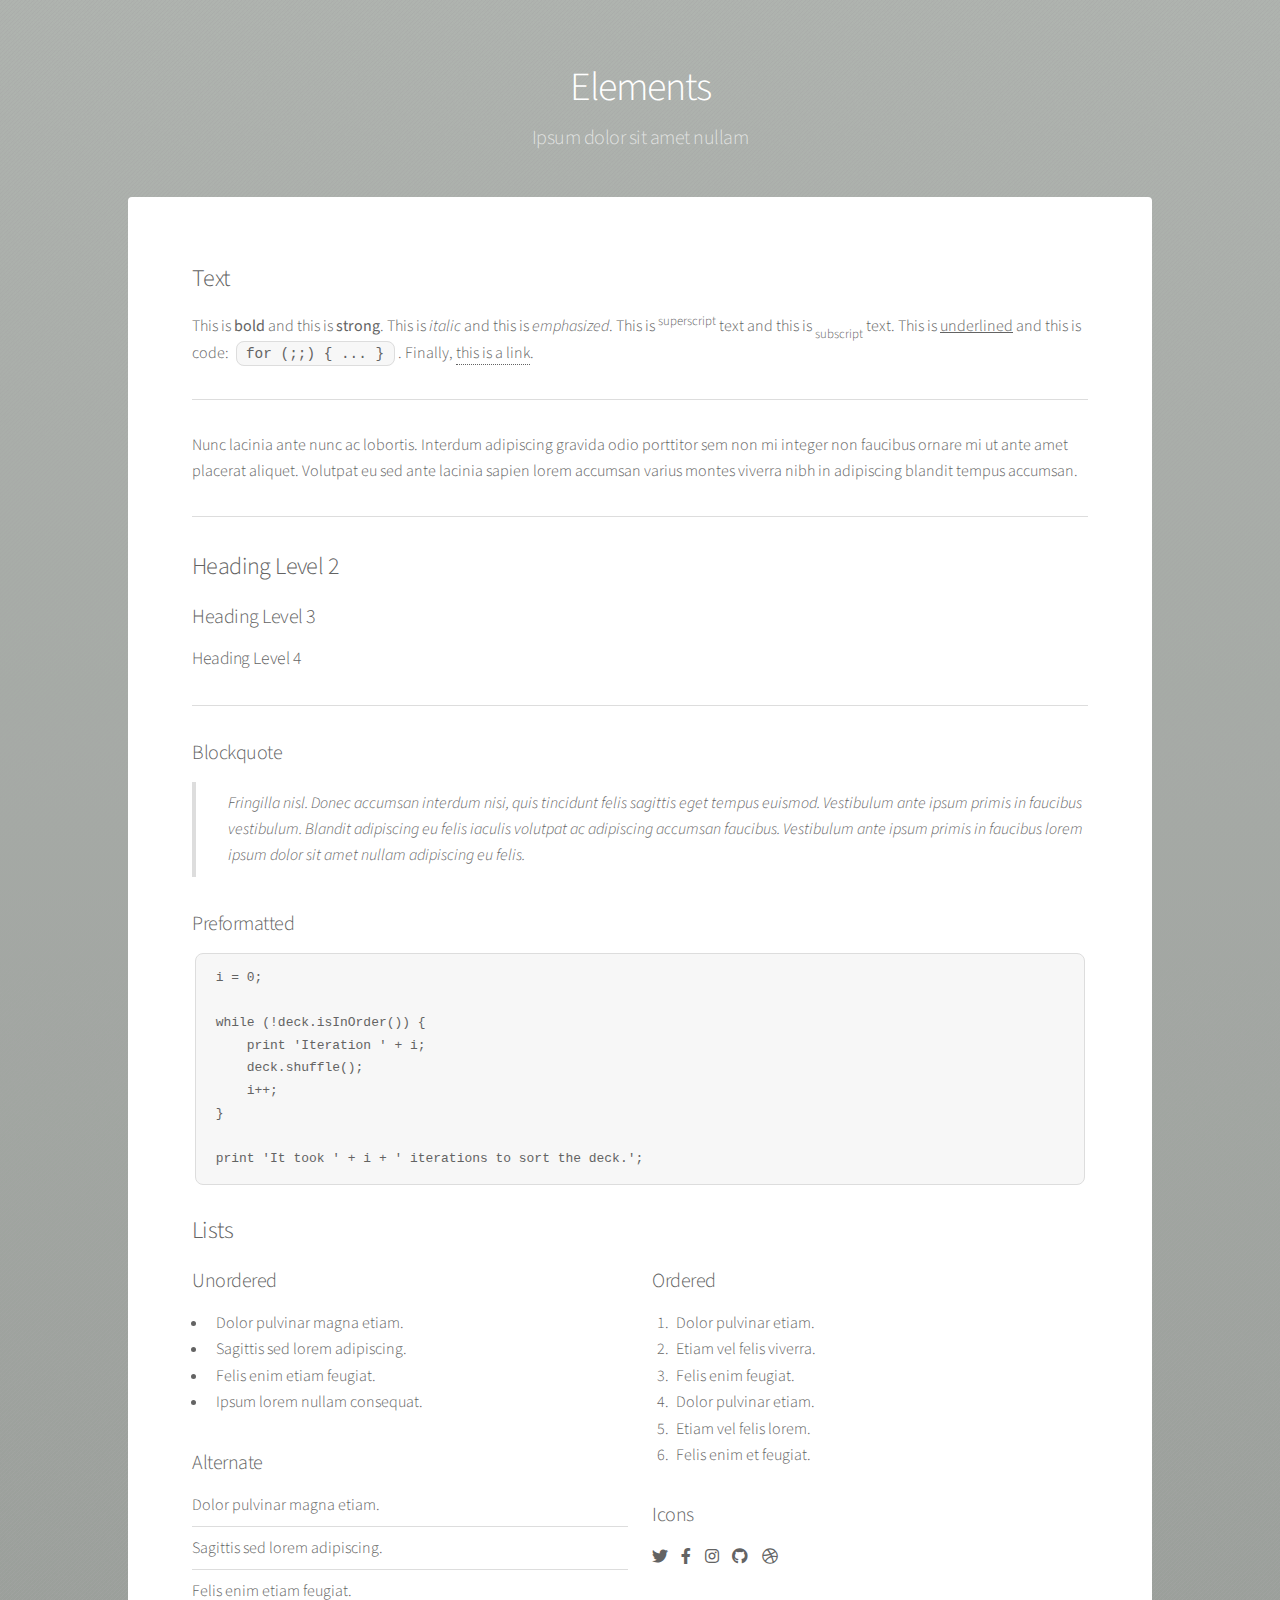
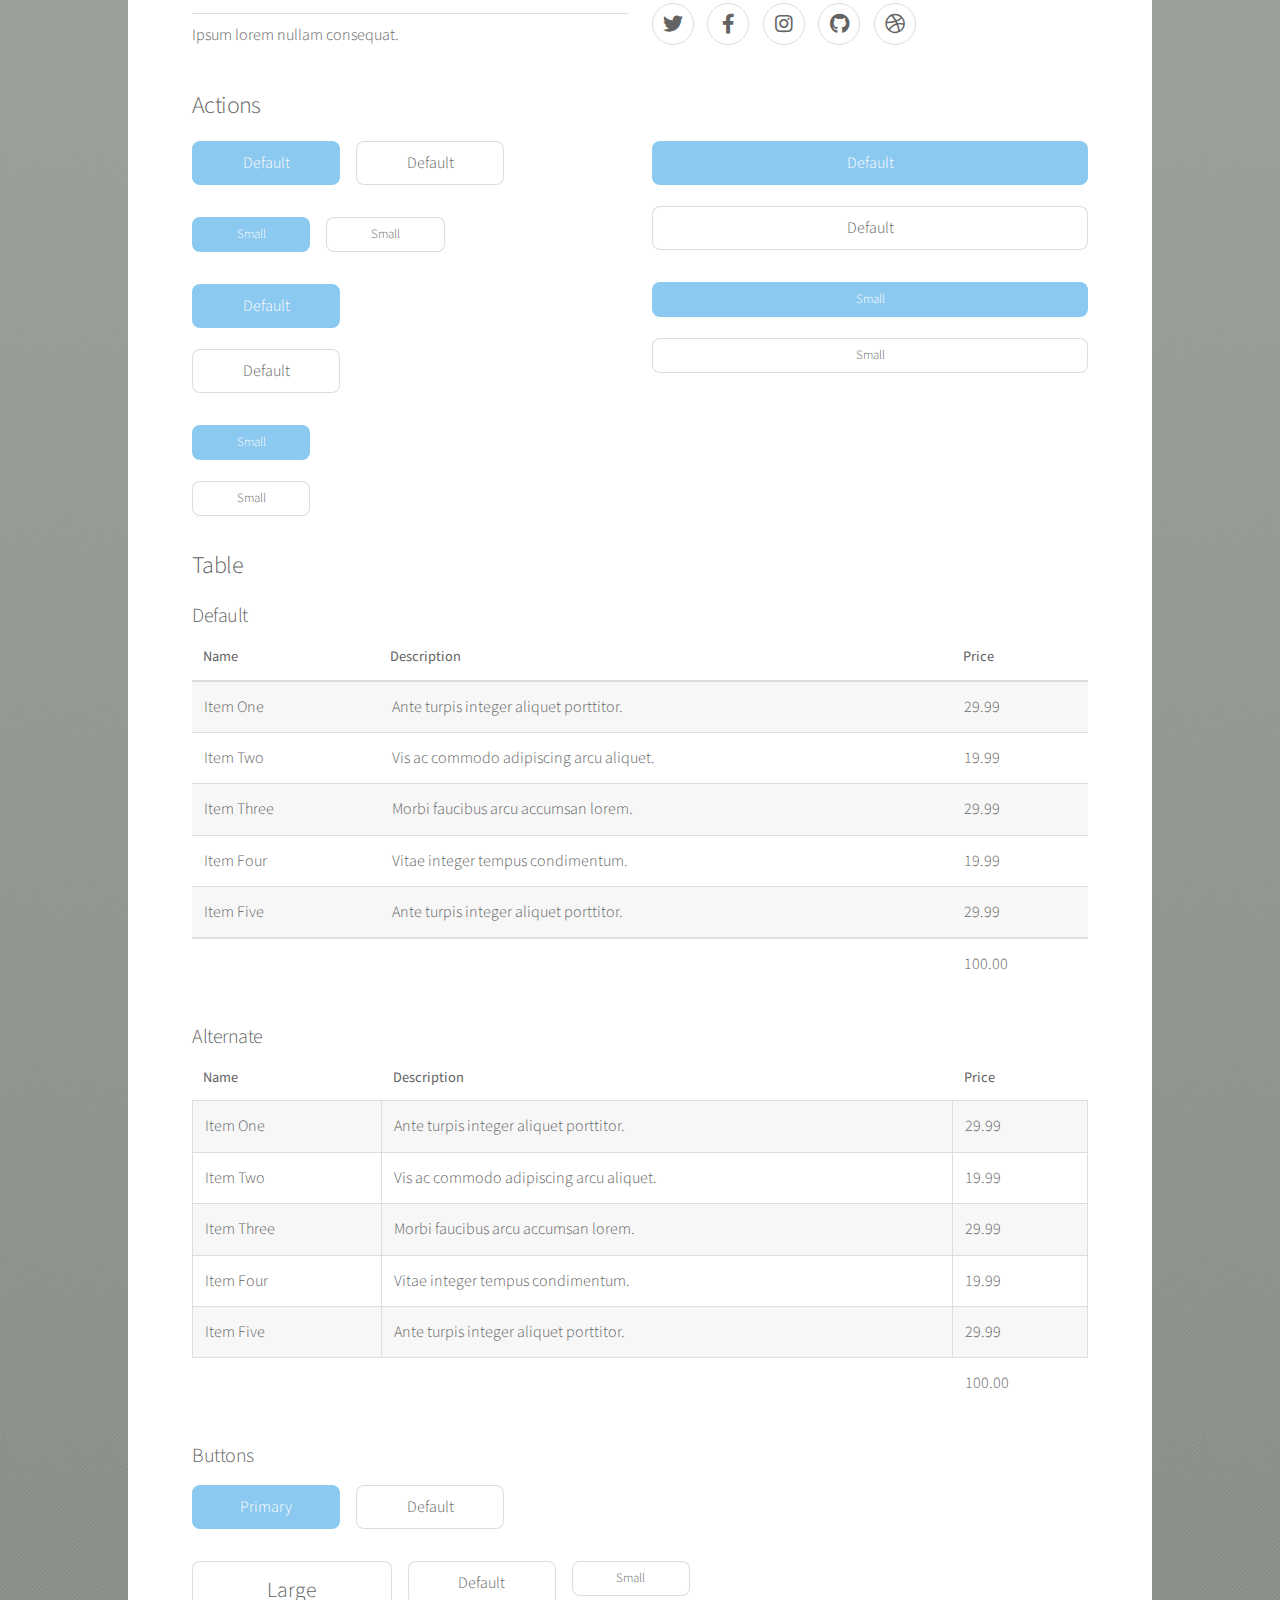
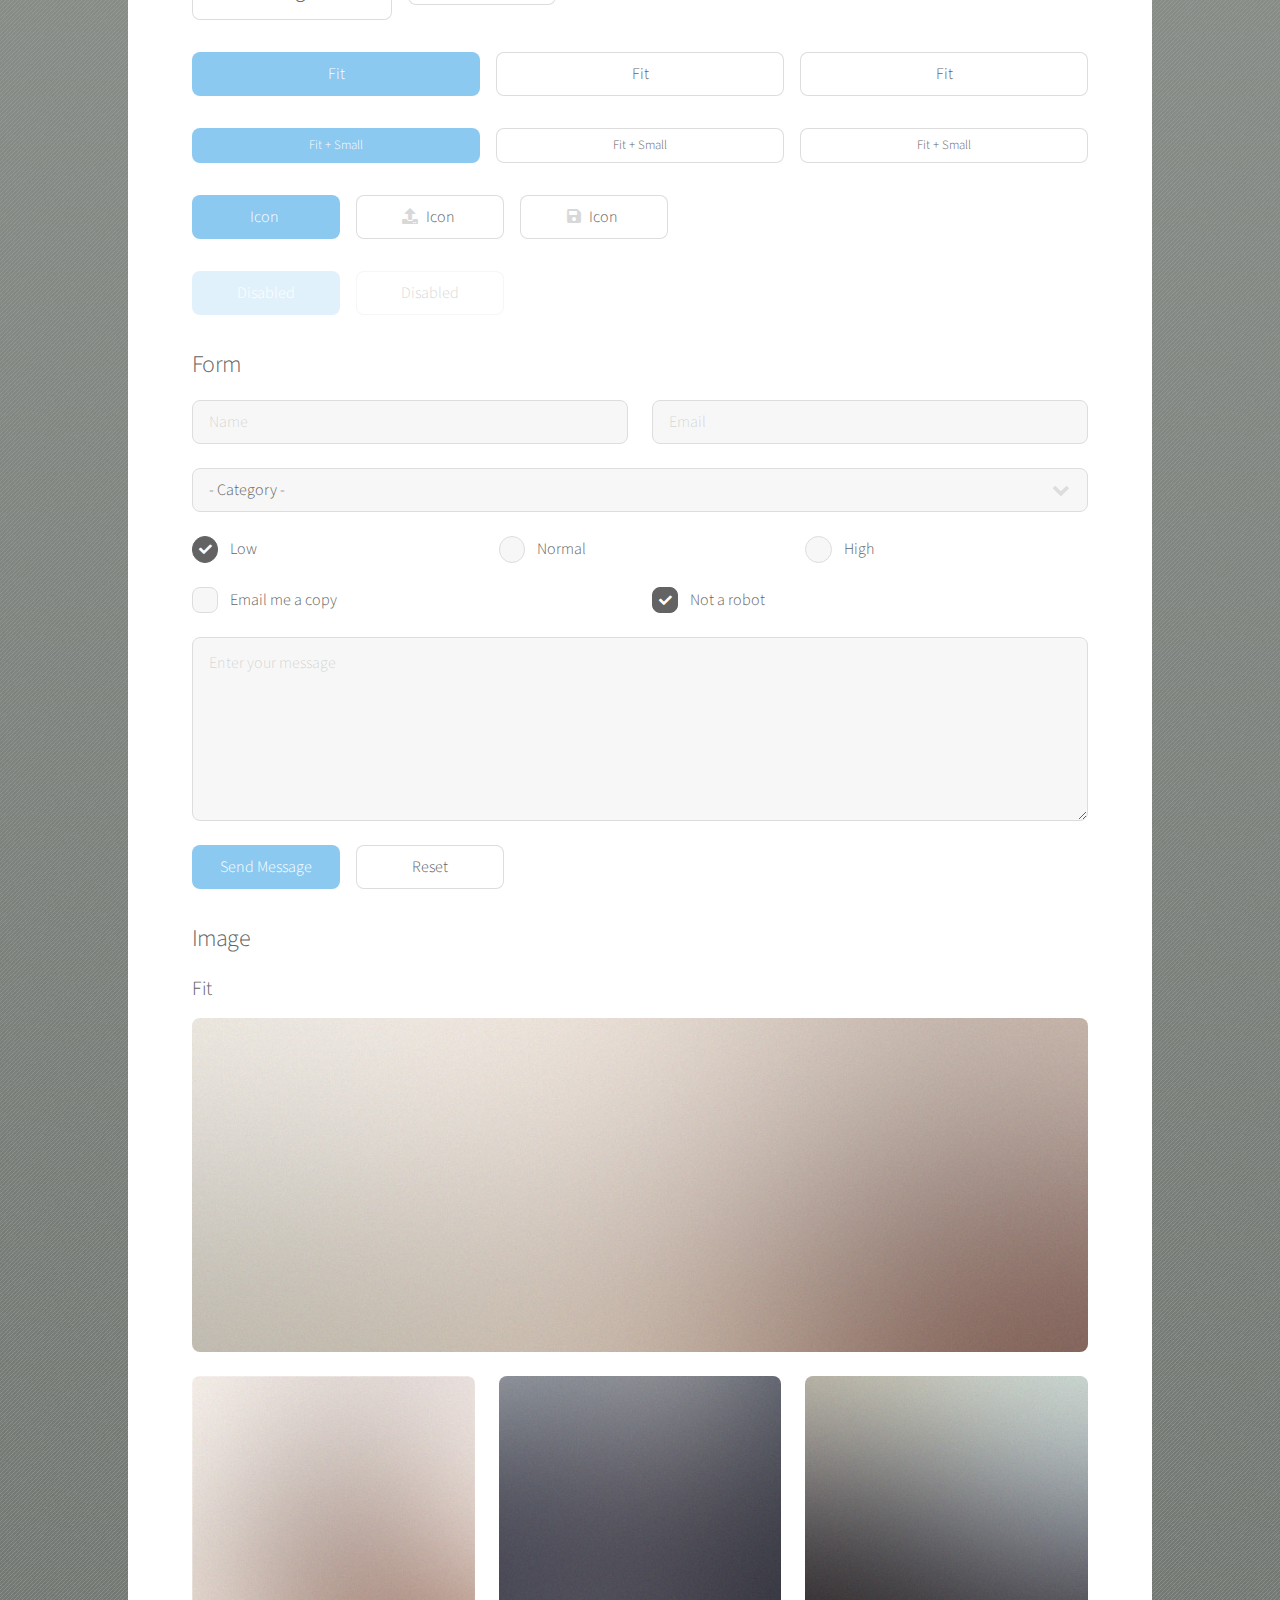
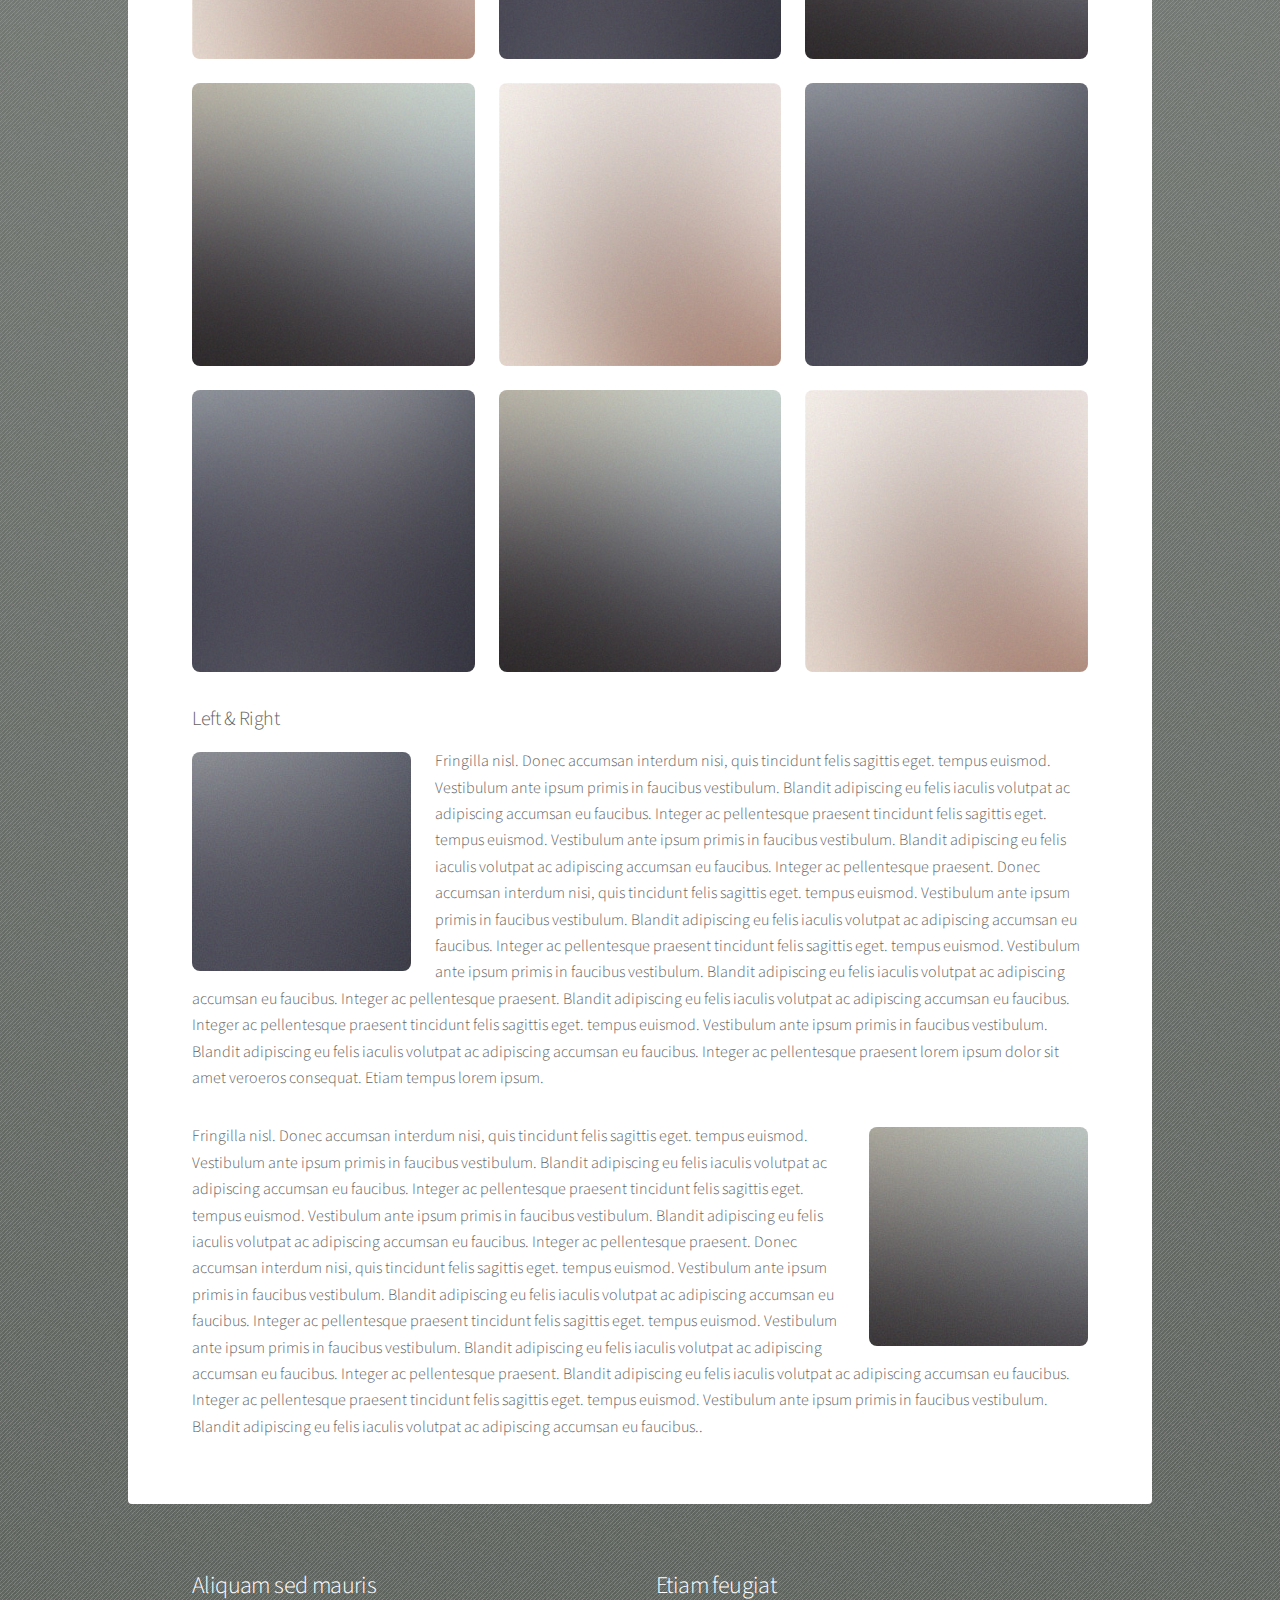
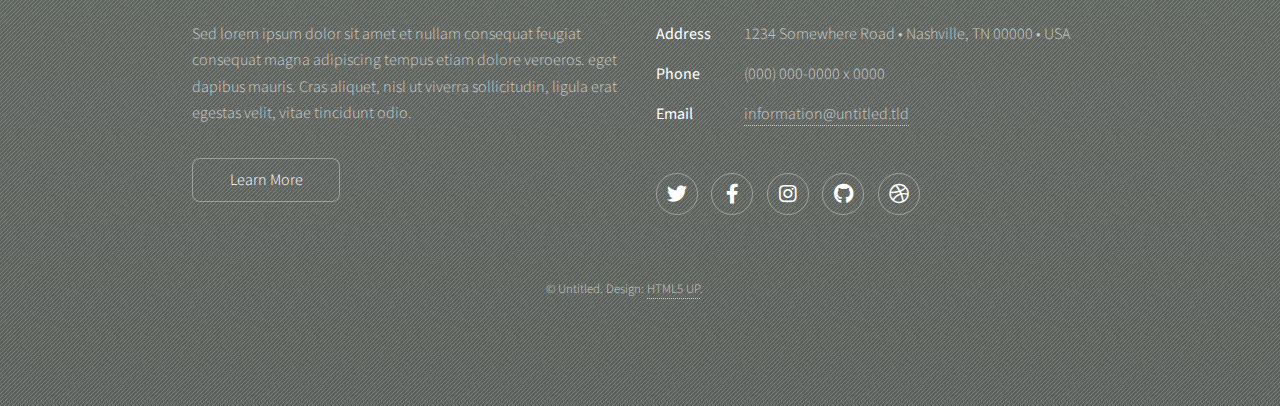
==== elements.html @ 934c8146 "launch" ====
<!DOCTYPE HTML>
<!--
	Stellar by HTML5 UP
	html5up.net | @ajlkn
	Free for personal and commercial use under the CCA 3.0 license (html5up.net/license)
-->
<html>
	<head>
		<title>Elements - Stellar by HTML5 UP</title>
		<meta charset="utf-8" />
		<meta name="viewport" content="width=device-width, initial-scale=1, user-scalable=no" />
		<link rel="stylesheet" href="assets/css/main.css" />
		<noscript><link rel="stylesheet" href="assets/css/noscript.css" /></noscript>
	</head>
	<body class="is-preload">

		<!-- Wrapper -->
			<div id="wrapper">

				<!-- Header -->
					<header id="header">
						<h1>Elements</h1>
						<p>Ipsum dolor sit amet nullam</p>
					</header>

				<!-- Main -->
					<div id="main">

						<!-- Content -->
							<section id="content" class="main">

								<!-- Text -->
									<section>
										<h2>Text</h2>
										<p>This is <b>bold</b> and this is <strong>strong</strong>. This is <i>italic</i> and this is <em>emphasized</em>.
										This is <sup>superscript</sup> text and this is <sub>subscript</sub> text.
										This is <u>underlined</u> and this is code: <code>for (;;) { ... }</code>. Finally, <a href="#">this is a link</a>.</p>
										<hr />
										<p>Nunc lacinia ante nunc ac lobortis. Interdum adipiscing gravida odio porttitor sem non mi integer non faucibus ornare mi ut ante amet placerat aliquet. Volutpat eu sed ante lacinia sapien lorem accumsan varius montes viverra nibh in adipiscing blandit tempus accumsan.</p>
										<hr />
										<h2>Heading Level 2</h2>
										<h3>Heading Level 3</h3>
										<h4>Heading Level 4</h4>
										<hr />
										<h3>Blockquote</h3>
										<blockquote>Fringilla nisl. Donec accumsan interdum nisi, quis tincidunt felis sagittis eget tempus euismod. Vestibulum ante ipsum primis in faucibus vestibulum. Blandit adipiscing eu felis iaculis volutpat ac adipiscing accumsan faucibus. Vestibulum ante ipsum primis in faucibus lorem ipsum dolor sit amet nullam adipiscing eu felis.</blockquote>
										<h3>Preformatted</h3>
										<pre><code>i = 0;

while (!deck.isInOrder()) {
    print 'Iteration ' + i;
    deck.shuffle();
    i++;
}

print 'It took ' + i + ' iterations to sort the deck.';</code></pre>
									</section>

								<!-- Lists -->
									<section>
										<h2>Lists</h2>
										<div class="row">
											<div class="col-6 col-12-medium">
												<h3>Unordered</h3>
												<ul>
													<li>Dolor pulvinar magna etiam.</li>
													<li>Sagittis sed lorem adipiscing.</li>
													<li>Felis enim etiam feugiat.</li>
													<li>Ipsum lorem nullam consequat.</li>
												</ul>
												<h3>Alternate</h3>
												<ul class="alt">
													<li>Dolor pulvinar magna etiam.</li>
													<li>Sagittis sed lorem adipiscing.</li>
													<li>Felis enim etiam feugiat.</li>
													<li>Ipsum lorem nullam consequat.</li>
												</ul>
											</div>
											<div class="col-6 col-12-medium">
												<h3>Ordered</h3>
												<ol>
													<li>Dolor pulvinar etiam.</li>
													<li>Etiam vel felis viverra.</li>
													<li>Felis enim feugiat.</li>
													<li>Dolor pulvinar etiam.</li>
													<li>Etiam vel felis lorem.</li>
													<li>Felis enim et feugiat.</li>
												</ol>
												<h3>Icons</h3>
												<ul class="icons">
													<li><a href="#" class="icon brands fa-twitter"><span class="label">Twitter</span></a></li>
													<li><a href="#" class="icon brands fa-facebook-f"><span class="label">Facebook</span></a></li>
													<li><a href="#" class="icon brands fa-instagram"><span class="label">Instagram</span></a></li>
													<li><a href="#" class="icon brands fa-github"><span class="label">GitHub</span></a></li>
													<li><a href="#" class="icon brands fa-dribbble"><span class="label">Dribbble</span></a></li>
												</ul>
												<ul class="icons">
													<li><a href="#" class="icon brands alt fa-twitter"><span class="label">Twitter</span></a></li>
													<li><a href="#" class="icon brands alt fa-facebook-f"><span class="label">Facebook</span></a></li>
													<li><a href="#" class="icon brands alt fa-instagram"><span class="label">Instagram</span></a></li>
													<li><a href="#" class="icon brands alt fa-github"><span class="label">GitHub</span></a></li>
													<li><a href="#" class="icon brands alt fa-dribbble"><span class="label">Dribbble</span></a></li>
												</ul>
											</div>
										</div>
										<h2>Actions</h2>
										<div class="row">
											<div class="col-6 col-12-medium">
												<ul class="actions">
													<li><a href="#" class="button primary">Default</a></li>
													<li><a href="#" class="button">Default</a></li>
												</ul>
												<ul class="actions small">
													<li><a href="#" class="button primary small">Small</a></li>
													<li><a href="#" class="button small">Small</a></li>
												</ul>
												<ul class="actions stacked">
													<li><a href="#" class="button primary">Default</a></li>
													<li><a href="#" class="button">Default</a></li>
												</ul>
												<ul class="actions stacked">
													<li><a href="#" class="button primary small">Small</a></li>
													<li><a href="#" class="button small">Small</a></li>
												</ul>
											</div>
											<div class="col-6 col-12-medium">
												<ul class="actions stacked">
													<li><a href="#" class="button primary fit">Default</a></li>
													<li><a href="#" class="button fit">Default</a></li>
												</ul>
												<ul class="actions stacked">
													<li><a href="#" class="button primary small fit">Small</a></li>
													<li><a href="#" class="button small fit">Small</a></li>
												</ul>
											</div>
										</div>
									</section>

								<!-- Table -->
									<section>
										<h2>Table</h2>
										<h3>Default</h3>
										<div class="table-wrapper">
											<table>
												<thead>
													<tr>
														<th>Name</th>
														<th>Description</th>
														<th>Price</th>
													</tr>
												</thead>
												<tbody>
													<tr>
														<td>Item One</td>
														<td>Ante turpis integer aliquet porttitor.</td>
														<td>29.99</td>
													</tr>
													<tr>
														<td>Item Two</td>
														<td>Vis ac commodo adipiscing arcu aliquet.</td>
														<td>19.99</td>
													</tr>
													<tr>
														<td>Item Three</td>
														<td> Morbi faucibus arcu accumsan lorem.</td>
														<td>29.99</td>
													</tr>
													<tr>
														<td>Item Four</td>
														<td>Vitae integer tempus condimentum.</td>
														<td>19.99</td>
													</tr>
													<tr>
														<td>Item Five</td>
														<td>Ante turpis integer aliquet porttitor.</td>
														<td>29.99</td>
													</tr>
												</tbody>
												<tfoot>
													<tr>
														<td colspan="2"></td>
														<td>100.00</td>
													</tr>
												</tfoot>
											</table>
										</div>

										<h3>Alternate</h3>
										<div class="table-wrapper">
											<table class="alt">
												<thead>
													<tr>
														<th>Name</th>
														<th>Description</th>
														<th>Price</th>
													</tr>
												</thead>
												<tbody>
													<tr>
														<td>Item One</td>
														<td>Ante turpis integer aliquet porttitor.</td>
														<td>29.99</td>
													</tr>
													<tr>
														<td>Item Two</td>
														<td>Vis ac commodo adipiscing arcu aliquet.</td>
														<td>19.99</td>
													</tr>
													<tr>
														<td>Item Three</td>
														<td> Morbi faucibus arcu accumsan lorem.</td>
														<td>29.99</td>
													</tr>
													<tr>
														<td>Item Four</td>
														<td>Vitae integer tempus condimentum.</td>
														<td>19.99</td>
													</tr>
													<tr>
														<td>Item Five</td>
														<td>Ante turpis integer aliquet porttitor.</td>
														<td>29.99</td>
													</tr>
												</tbody>
												<tfoot>
													<tr>
														<td colspan="2"></td>
														<td>100.00</td>
													</tr>
												</tfoot>
											</table>
										</div>
									</section>

								<!-- Buttons -->
									<section>
										<h3>Buttons</h3>
										<ul class="actions">
											<li><a href="#" class="button primary">Primary</a></li>
											<li><a href="#" class="button">Default</a></li>
										</ul>
										<ul class="actions">
											<li><a href="#" class="button large">Large</a></li>
											<li><a href="#" class="button">Default</a></li>
											<li><a href="#" class="button small">Small</a></li>
										</ul>
										<ul class="actions fit">
											<li><a href="#" class="button primary fit">Fit</a></li>
											<li><a href="#" class="button fit">Fit</a></li>
											<li><a href="#" class="button fit">Fit</a></li>
										</ul>
										<ul class="actions fit small">
											<li><a href="#" class="button primary fit small">Fit + Small</a></li>
											<li><a href="#" class="button fit small">Fit + Small</a></li>
											<li><a href="#" class="button fit small">Fit + Small</a></li>
										</ul>
										<ul class="actions">
											<li><a href="#" class="button primary icon solidfa-download">Icon</a></li>
											<li><a href="#" class="button icon solid fa-upload">Icon</a></li>
											<li><a href="#" class="button icon solid fa-save">Icon</a></li>
										</ul>
										<ul class="actions">
											<li><span class="button primary disabled">Disabled</span></li>
											<li><span class="button disabled">Disabled</span></li>
										</ul>
									</section>

								<!-- Form -->
									<section>
										<h2>Form</h2>
										<form method="post" action="#">
											<div class="row gtr-uniform">
												<div class="col-6 col-12-xsmall">
													<input type="text" name="demo-name" id="demo-name" value="" placeholder="Name" />
												</div>
												<div class="col-6 col-12-xsmall">
													<input type="email" name="demo-email" id="demo-email" value="" placeholder="Email" />
												</div>
												<div class="col-12">
													<select name="demo-category" id="demo-category">
														<option value="">- Category -</option>
														<option value="1">Manufacturing</option>
														<option value="1">Shipping</option>
														<option value="1">Administration</option>
														<option value="1">Human Resources</option>
													</select>
												</div>
												<div class="col-4 col-12-small">
													<input type="radio" id="demo-priority-low" name="demo-priority" checked>
													<label for="demo-priority-low">Low</label>
												</div>
												<div class="col-4 col-12-small">
													<input type="radio" id="demo-priority-normal" name="demo-priority">
													<label for="demo-priority-normal">Normal</label>
												</div>
												<div class="col-4 col-12-small">
													<input type="radio" id="demo-priority-high" name="demo-priority">
													<label for="demo-priority-high">High</label>
												</div>
												<div class="col-6 col-12-small">
													<input type="checkbox" id="demo-copy" name="demo-copy">
													<label for="demo-copy">Email me a copy</label>
												</div>
												<div class="col-6 col-12-small">
													<input type="checkbox" id="demo-human" name="demo-human" checked>
													<label for="demo-human">Not a robot</label>
												</div>
												<div class="col-12">
													<textarea name="demo-message" id="demo-message" placeholder="Enter your message" rows="6"></textarea>
												</div>
												<div class="col-12">
													<ul class="actions">
														<li><input type="submit" value="Send Message" class="primary" /></li>
														<li><input type="reset" value="Reset" /></li>
													</ul>
												</div>
											</div>
										</form>
									</section>

								<!-- Image -->
									<section>
										<h2>Image</h2>
										<h3>Fit</h3>
										<div class="box alt">
											<div class="row gtr-uniform">
												<div class="col-12"><span class="image fit"><img src="images/pic04.jpg" alt="" /></span></div>
												<div class="col-4"><span class="image fit"><img src="images/pic01.jpg" alt="" /></span></div>
												<div class="col-4"><span class="image fit"><img src="images/pic02.jpg" alt="" /></span></div>
												<div class="col-4"><span class="image fit"><img src="images/pic03.jpg" alt="" /></span></div>
												<div class="col-4"><span class="image fit"><img src="images/pic03.jpg" alt="" /></span></div>
												<div class="col-4"><span class="image fit"><img src="images/pic01.jpg" alt="" /></span></div>
												<div class="col-4"><span class="image fit"><img src="images/pic02.jpg" alt="" /></span></div>
												<div class="col-4"><span class="image fit"><img src="images/pic02.jpg" alt="" /></span></div>
												<div class="col-4"><span class="image fit"><img src="images/pic03.jpg" alt="" /></span></div>
												<div class="col-4"><span class="image fit"><img src="images/pic01.jpg" alt="" /></span></div>
											</div>
										</div>
										<h3>Left &amp; Right</h3>
										<p><span class="image left"><img src="images/pic05.jpg" alt="" /></span>Fringilla nisl. Donec accumsan interdum nisi, quis tincidunt felis sagittis eget. tempus euismod. Vestibulum ante ipsum primis in faucibus vestibulum. Blandit adipiscing eu felis iaculis volutpat ac adipiscing accumsan eu faucibus. Integer ac pellentesque praesent tincidunt felis sagittis eget. tempus euismod. Vestibulum ante ipsum primis in faucibus vestibulum. Blandit adipiscing eu felis iaculis volutpat ac adipiscing accumsan eu faucibus. Integer ac pellentesque praesent. Donec accumsan interdum nisi, quis tincidunt felis sagittis eget. tempus euismod. Vestibulum ante ipsum primis in faucibus vestibulum. Blandit adipiscing eu felis iaculis volutpat ac adipiscing accumsan eu faucibus. Integer ac pellentesque praesent tincidunt felis sagittis eget. tempus euismod. Vestibulum ante ipsum primis in faucibus vestibulum. Blandit adipiscing eu felis iaculis volutpat ac adipiscing accumsan eu faucibus. Integer ac pellentesque praesent. Blandit adipiscing eu felis iaculis volutpat ac adipiscing accumsan eu faucibus. Integer ac pellentesque praesent tincidunt felis sagittis eget. tempus euismod. Vestibulum ante ipsum primis in faucibus vestibulum. Blandit adipiscing eu felis iaculis volutpat ac adipiscing accumsan eu faucibus. Integer ac pellentesque praesent lorem ipsum dolor sit amet veroeros consequat. Etiam tempus lorem ipsum.</p>
										<p><span class="image right"><img src="images/pic06.jpg" alt="" /></span>Fringilla nisl. Donec accumsan interdum nisi, quis tincidunt felis sagittis eget. tempus euismod. Vestibulum ante ipsum primis in faucibus vestibulum. Blandit adipiscing eu felis iaculis volutpat ac adipiscing accumsan eu faucibus. Integer ac pellentesque praesent tincidunt felis sagittis eget. tempus euismod. Vestibulum ante ipsum primis in faucibus vestibulum. Blandit adipiscing eu felis iaculis volutpat ac adipiscing accumsan eu faucibus. Integer ac pellentesque praesent. Donec accumsan interdum nisi, quis tincidunt felis sagittis eget. tempus euismod. Vestibulum ante ipsum primis in faucibus vestibulum. Blandit adipiscing eu felis iaculis volutpat ac adipiscing accumsan eu faucibus. Integer ac pellentesque praesent tincidunt felis sagittis eget. tempus euismod. Vestibulum ante ipsum primis in faucibus vestibulum. Blandit adipiscing eu felis iaculis volutpat ac adipiscing accumsan eu faucibus. Integer ac pellentesque praesent. Blandit adipiscing eu felis iaculis volutpat ac adipiscing accumsan eu faucibus. Integer ac pellentesque praesent tincidunt felis sagittis eget. tempus euismod. Vestibulum ante ipsum primis in faucibus vestibulum. Blandit adipiscing eu felis iaculis volutpat ac adipiscing accumsan eu faucibus..</p>
									</section>

							</section>

					</div>

				<!-- Footer -->
					<footer id="footer">
						<section>
							<h2>Aliquam sed mauris</h2>
							<p>Sed lorem ipsum dolor sit amet et nullam consequat feugiat consequat magna adipiscing tempus etiam dolore veroeros. eget dapibus mauris. Cras aliquet, nisl ut viverra sollicitudin, ligula erat egestas velit, vitae tincidunt odio.</p>
							<ul class="actions">
								<li><a href="#" class="button">Learn More</a></li>
							</ul>
						</section>
						<section>
							<h2>Etiam feugiat</h2>
							<dl class="alt">
								<dt>Address</dt>
								<dd>1234 Somewhere Road &bull; Nashville, TN 00000 &bull; USA</dd>
								<dt>Phone</dt>
								<dd>(000) 000-0000 x 0000</dd>
								<dt>Email</dt>
								<dd><a href="#">information@untitled.tld</a></dd>
							</dl>
							<ul class="icons">
								<li><a href="#" class="icon brands fa-twitter alt"><span class="label">Twitter</span></a></li>
								<li><a href="#" class="icon brands fa-facebook-f alt"><span class="label">Facebook</span></a></li>
								<li><a href="#" class="icon brands fa-instagram alt"><span class="label">Instagram</span></a></li>
								<li><a href="#" class="icon brands fa-github alt"><span class="label">GitHub</span></a></li>
								<li><a href="#" class="icon brands fa-dribbble alt"><span class="label">Dribbble</span></a></li>
							</ul>
						</section>
						<p class="copyright">&copy; Untitled. Design: <a href="https://html5up.net">HTML5 UP</a>.</p>
					</footer>

			</div>

		<!-- Scripts -->
			<script src="assets/js/jquery.min.js"></script>
			<script src="assets/js/jquery.scrollex.min.js"></script>
			<script src="assets/js/jquery.scrolly.min.js"></script>
			<script src="assets/js/browser.min.js"></script>
			<script src="assets/js/breakpoints.min.js"></script>
			<script src="assets/js/util.js"></script>
			<script src="assets/js/main.js"></script>

	</body>
</html>
---- assets/css/main.css ----
@import url(fontawesome-all.min.css);
@import 'https://fonts.googleapis.com/css?family=Source+Sans+Pro:300,400';

/*
	Stellar by HTML5 UP
	html5up.net | @ajlkn
	Free for personal and commercial use under the CCA 3.0 license (html5up.net/license)
*/

html, body, div, span, applet, object,
iframe, h1, h2, h3, h4, h5, h6, p, blockquote,
pre, a, abbr, acronym, address, big, cite,
code, del, dfn, em, img, ins, kbd, q, s, samp,
small, strike, strong, sub, sup, tt, var, b,
u, i, center, dl, dt, dd, ol, ul, li, fieldset,
form, label, legend, table, caption, tbody,
tfoot, thead, tr, th, td, article, aside,
canvas, details, embed, figure, figcaption,
footer, header, hgroup, menu, nav, output, ruby,
section, summary, time, mark, audio, video {
	margin: 0;
	padding: 0;
	border: 0;
	font-size: 100%;
	font: inherit;
	vertical-align: baseline;}

article, aside, details, figcaption, figure,
footer, header, hgroup, menu, nav, section {
	display: block;}

body {
	line-height: 1;
}

ol, ul {
	list-style: none;
}

blockquote, q {
	quotes: none;
}

	blockquote:before, blockquote:after, q:before, q:after {
		content: '';
		content: none;
	}

table {
	border-collapse: collapse;
	border-spacing: 0;
}

body {
	-webkit-text-size-adjust: none;
}

mark {
	background-color: transparent;
	color: inherit;
}

input::-moz-focus-inner {
	border: 0;
	padding: 0;
}

input, select, textarea {
	-moz-appearance: none;
	-webkit-appearance: none;
	-ms-appearance: none;
	appearance: none;
}

/* Basic */

	@-ms-viewport {
		width: device-width;
	}

	body {
		-ms-overflow-style: scrollbar;
	}

	@media screen and (max-width: 480px) {

		html, body {
			min-width: 320px;
		}

	}

	html {
		box-sizing: border-box;
	}

	*, *:before, *:after {
		box-sizing: inherit;
	}
	/*대표 배경색*/
	body {
		background-color: #fff;
		/*
		background-image: url("images/overlay.png"), -moz-linear-gradient(45deg, #e37682 15%, #5f4d93 85%);
		background-image: url("images/overlay.png"), -webkit-linear-gradient(45deg, #e37682 15%, #5f4d93 85%);
		background-image: url("images/overlay.png"), -ms-linear-gradient(45deg, #e37682 15%, #5f4d93 85%);
		background-image: url("images/overlay.png"), linear-gradient(45deg, #e37682 15%, #5f4d93 85%);*/
		background-color: #a2ada2;
		background-image: url("images/overlay.png"), linear-gradient(0deg, rgba(0,0,0,0.5) 0%, rgba(200,200,200,0.5) 100%);
	}

		body.is-preload *, body.is-preload *:before, body.is-preload *:after {
			-moz-animation: none !important;
			-webkit-animation: none !important;
			-ms-animation: none !important;
			animation: none !important;
			-moz-transition: none !important;
			-webkit-transition: none !important;
			-ms-transition: none !important;
			transition: none !important;
		}

/* Type */

	body {
		background-color: #a2ada2;
		color: rgba(255, 255, 255, 0.65);
	}

	body, input, select, textarea {
		font-family: "Source Sans Pro", Helvetica, sans-serif;
		font-size: 17pt;
		font-weight: 300;
		line-height: 1.65;
	}

		@media screen and (max-width: 1680px) {

			body, input, select, textarea {
				font-size: 14pt;
			}

		}

		@media screen and (max-width: 1280px) {

			body, input, select, textarea {
				font-size: 12pt;
			}

		}

		@media screen and (max-width: 360px) {

			body, input, select, textarea {
				font-size: 11pt;
			}

		}

	a {
		-moz-transition: color 0.2s ease, border-bottom 0.2s ease;
		-webkit-transition: color 0.2s ease, border-bottom 0.2s ease;
		-ms-transition: color 0.2s ease, border-bottom 0.2s ease;
		transition: color 0.2s ease, border-bottom 0.2s ease;
		text-decoration: none;
		border-bottom: dotted 1px;
		color: inherit;
	}

		a:hover {
			border-bottom-color: transparent;
		}

	strong, b {
		font-weight: 400;
	}

	em, i {
		font-style: italic;
	}

	p {
		margin: 0 0 2em 0;
	}

		p.content {
			-moz-columns: 20em 2;
			-webkit-columns: 20em 2;
			-ms-columns: 20em 2;
			columns: 20em 2;
			-moz-column-gap: 2em;
			-webkit-column-gap: 2em;
			-ms-column-gap: 2em;
			column-gap: 2em;
			text-align: justify;
		}

	h1, h2, h3, h4, h5, h6 {
		font-weight: 300;
		line-height: 1.5;
		margin: 0 0 0.7em 0;
		letter-spacing: -0.025em;
	}

		h1 a, h2 a, h3 a, h4 a, h5 a, h6 a {
			color: inherit;
			text-decoration: none;
		}

	h1 {
		font-size: 2.5em;
		line-height: 1.2;
	}

	h2 {
		font-size: 1.5em;
	}

	h3 {
		font-size: 1.25em;
	}

	h4 {
		font-size: 1.1em;
	}

	h5 {
		font-size: 0.9em;
	}

	h6 {
		font-size: 0.7em;
	}

	@media screen and (max-width: 736px) {

		h1 {
			font-size: 2em;
		}

	}

	sub {
		font-size: 0.8em;
		position: relative;
		top: 0.5em;
	}

	sup {
		font-size: 0.8em;
		position: relative;
		top: -0.5em;
	}

	blockquote {
		border-left: solid 4px;
		font-style: italic;
		margin: 0 0 2em 0;
		padding: 0.5em 0 0.5em 2em;
	}

	code {
		border-radius: 8px;
		border: solid 1px;
		font-family: "Courier New", monospace;
		font-size: 0.9em;
		margin: 0 0.25em;
		padding: 0.25em 0.65em;
	}

	pre {
		-webkit-overflow-scrolling: touch;
		font-family: "Courier New", monospace;
		font-size: 0.9em;
		margin: 0 0 2em 0;
	}

		pre code {
			display: block;
			line-height: 1.75;
			padding: 1em 1.5em;
			overflow-x: auto;
		}

	hr {
		border: 0;
		border-bottom: solid 1px;
		margin: 2em 0;
	}

		hr.major {
			margin: 3em 0;
		}

	.align-left {
		text-align: left;
	}

	.align-center {
		text-align: center;
	}

	.align-right {
		text-align: right;
	}

	input, select, textarea {
		color: #ffffff;
	}

	a:hover {
		color: #ffffff;
	}

	strong, b {
		color: #ffffff;
	}

	h1, h2, h3, h4, h5, h6 {
		color: #ffffff;
	}

	blockquote {
		border-left-color: rgba(255, 255, 255, 0.35);
	}

	code {
		background: rgba(255, 255, 255, 0.075);
		border-color: rgba(255, 255, 255, 0.35);
	}

	hr {
		border-bottom-color: rgba(255, 255, 255, 0.35);
	}

/* Row */

	.row {
		display: flex;
		flex-wrap: wrap;
		box-sizing: border-box;
		align-items: stretch;
	}

		.row > * {
			box-sizing: border-box;
		}

		.row.gtr-uniform > * > :last-child {
			margin-bottom: 0;
		}

		.row.aln-left {
			justify-content: flex-start;
		}

		.row.aln-center {
			justify-content: center;
		}

		.row.aln-right {
			justify-content: flex-end;
		}

		.row.aln-top {
			align-items: flex-start;
		}

		.row.aln-middle {
			align-items: center;
		}

		.row.aln-bottom {
			align-items: flex-end;
		}

		.row > .imp {
			order: -1;
		}

		.row > .col-1 {
			width: 8.33333%;
		}

		.row > .off-1 {
			margin-left: 8.33333%;
		}

		.row > .col-2 {
			width: 16.66667%;
		}

		.row > .off-2 {
			margin-left: 16.66667%;
		}

		.row > .col-3 {
			width: 25%;
		}

		.row > .off-3 {
			margin-left: 25%;
		}

		.row > .col-4 {
			width: 33.33333%;
		}

		.row > .off-4 {
			margin-left: 33.33333%;
		}

		.row > .col-5 {
			width: 41.66667%;
		}

		.row > .off-5 {
			margin-left: 41.66667%;
		}

		.row > .col-6 {
			width: 50%;
		}

		.row > .off-6 {
			margin-left: 50%;
		}

		.row > .col-7 {
			width: 58.33333%;
		}

		.row > .off-7 {
			margin-left: 58.33333%;
		}

		.row > .col-8 {
			width: 66.66667%;
		}

		.row > .off-8 {
			margin-left: 66.66667%;
		}

		.row > .col-9 {
			width: 75%;
		}

		.row > .off-9 {
			margin-left: 75%;
		}

		.row > .col-10 {
			width: 83.33333%;
		}

		.row > .off-10 {
			margin-left: 83.33333%;
		}

		.row > .col-11 {
			width: 91.66667%;
		}

		.row > .off-11 {
			margin-left: 91.66667%;
		}

		.row > .col-12 {
			width: 100%;
		}

		.row > .off-12 {
			margin-left: 100%;
		}

		.row.gtr-0 {
			margin-top: 0;
			margin-left: 0em;
		}

			.row.gtr-0 > * {
				padding: 0 0 0 0em;
			}

			.row.gtr-0.gtr-uniform {
				margin-top: 0em;
			}

				.row.gtr-0.gtr-uniform > * {
					padding-top: 0em;
				}

		.row.gtr-25 {
			margin-top: 0;
			margin-left: -0.375em;
		}

			.row.gtr-25 > * {
				padding: 0 0 0 0.375em;
			}

			.row.gtr-25.gtr-uniform {
				margin-top: -0.375em;
			}

				.row.gtr-25.gtr-uniform > * {
					padding-top: 0.375em;
				}

		.row.gtr-50 {
			margin-top: 0;
			margin-left: -0.75em;
		}

			.row.gtr-50 > * {
				padding: 0 0 0 0.75em;
			}

			.row.gtr-50.gtr-uniform {
				margin-top: -0.75em;
			}

				.row.gtr-50.gtr-uniform > * {
					padding-top: 0.75em;
				}

		.row {
			margin-top: 0;
			margin-left: -1.5em;
		}

			.row > * {
				padding: 0 0 0 1.5em;
			}

			.row.gtr-uniform {
				margin-top: -1.5em;
			}

				.row.gtr-uniform > * {
					padding-top: 1.5em;
				}

		.row.gtr-150 {
			margin-top: 0;
			margin-left: -2.25em;
		}

			.row.gtr-150 > * {
				padding: 0 0 0 2.25em;
			}

			.row.gtr-150.gtr-uniform {
				margin-top: -2.25em;
			}

				.row.gtr-150.gtr-uniform > * {
					padding-top: 2.25em;
				}

		.row.gtr-200 {
			margin-top: 0;
			margin-left: -3em;
		}

			.row.gtr-200 > * {
				padding: 0 0 0 3em;
			}

			.row.gtr-200.gtr-uniform {
				margin-top: -3em;
			}

				.row.gtr-200.gtr-uniform > * {
					padding-top: 3em;
				}

		@media screen and (max-width: 1680px) {

			.row {
				display: flex;
				flex-wrap: wrap;
				box-sizing: border-box;
				align-items: stretch;
			}

				.row > * {
					box-sizing: border-box;
				}

				.row.gtr-uniform > * > :last-child {
					margin-bottom: 0;
				}

				.row.aln-left {
					justify-content: flex-start;
				}

				.row.aln-center {
					justify-content: center;
				}

				.row.aln-right {
					justify-content: flex-end;
				}

				.row.aln-top {
					align-items: flex-start;
				}

				.row.aln-middle {
					align-items: center;
				}

				.row.aln-bottom {
					align-items: flex-end;
				}

				.row > .imp-xlarge {
					order: -1;
				}

				.row > .col-1-xlarge {
					width: 8.33333%;
				}

				.row > .off-1-xlarge {
					margin-left: 8.33333%;
				}

				.row > .col-2-xlarge {
					width: 16.66667%;
				}

				.row > .off-2-xlarge {
					margin-left: 16.66667%;
				}

				.row > .col-3-xlarge {
					width: 25%;
				}

				.row > .off-3-xlarge {
					margin-left: 25%;
				}

				.row > .col-4-xlarge {
					width: 33.33333%;
				}

				.row > .off-4-xlarge {
					margin-left: 33.33333%;
				}

				.row > .col-5-xlarge {
					width: 41.66667%;
				}

				.row > .off-5-xlarge {
					margin-left: 41.66667%;
				}

				.row > .col-6-xlarge {
					width: 50%;
				}

				.row > .off-6-xlarge {
					margin-left: 50%;
				}

				.row > .col-7-xlarge {
					width: 58.33333%;
				}

				.row > .off-7-xlarge {
					margin-left: 58.33333%;
				}

				.row > .col-8-xlarge {
					width: 66.66667%;
				}

				.row > .off-8-xlarge {
					margin-left: 66.66667%;
				}

				.row > .col-9-xlarge {
					width: 75%;
				}

				.row > .off-9-xlarge {
					margin-left: 75%;
				}

				.row > .col-10-xlarge {
					width: 83.33333%;
				}

				.row > .off-10-xlarge {
					margin-left: 83.33333%;
				}

				.row > .col-11-xlarge {
					width: 91.66667%;
				}

				.row > .off-11-xlarge {
					margin-left: 91.66667%;
				}

				.row > .col-12-xlarge {
					width: 100%;
				}

				.row > .off-12-xlarge {
					margin-left: 100%;
				}

				.row.gtr-0 {
					margin-top: 0;
					margin-left: 0em;
				}

					.row.gtr-0 > * {
						padding: 0 0 0 0em;
					}

					.row.gtr-0.gtr-uniform {
						margin-top: 0em;
					}

						.row.gtr-0.gtr-uniform > * {
							padding-top: 0em;
						}

				.row.gtr-25 {
					margin-top: 0;
					margin-left: -0.375em;
				}

					.row.gtr-25 > * {
						padding: 0 0 0 0.375em;
					}

					.row.gtr-25.gtr-uniform {
						margin-top: -0.375em;
					}

						.row.gtr-25.gtr-uniform > * {
							padding-top: 0.375em;
						}

				.row.gtr-50 {
					margin-top: 0;
					margin-left: -0.75em;
				}

					.row.gtr-50 > * {
						padding: 0 0 0 0.75em;
					}

					.row.gtr-50.gtr-uniform {
						margin-top: -0.75em;
					}

						.row.gtr-50.gtr-uniform > * {
							padding-top: 0.75em;
						}

				.row {
					margin-top: 0;
					margin-left: -1.5em;
				}

					.row > * {
						padding: 0 0 0 1.5em;
					}

					.row.gtr-uniform {
						margin-top: -1.5em;
					}

						.row.gtr-uniform > * {
							padding-top: 1.5em;
						}

				.row.gtr-150 {
					margin-top: 0;
					margin-left: -2.25em;
				}

					.row.gtr-150 > * {
						padding: 0 0 0 2.25em;
					}

					.row.gtr-150.gtr-uniform {
						margin-top: -2.25em;
					}

						.row.gtr-150.gtr-uniform > * {
							padding-top: 2.25em;
						}

				.row.gtr-200 {
					margin-top: 0;
					margin-left: -3em;
				}

					.row.gtr-200 > * {
						padding: 0 0 0 3em;
					}

					.row.gtr-200.gtr-uniform {
						margin-top: -3em;
					}

						.row.gtr-200.gtr-uniform > * {
							padding-top: 3em;
						}

		}

		@media screen and (max-width: 1280px) {

			.row {
				display: flex;
				flex-wrap: wrap;
				box-sizing: border-box;
				align-items: stretch;
			}

				.row > * {
					box-sizing: border-box;
				}

				.row.gtr-uniform > * > :last-child {
					margin-bottom: 0;
				}

				.row.aln-left {
					justify-content: flex-start;
				}

				.row.aln-center {
					justify-content: center;
				}

				.row.aln-right {
					justify-content: flex-end;
				}

				.row.aln-top {
					align-items: flex-start;
				}

				.row.aln-middle {
					align-items: center;
				}

				.row.aln-bottom {
					align-items: flex-end;
				}

				.row > .imp-large {
					order: -1;
				}

				.row > .col-1-large {
					width: 8.33333%;
				}

				.row > .off-1-large {
					margin-left: 8.33333%;
				}

				.row > .col-2-large {
					width: 16.66667%;
				}

				.row > .off-2-large {
					margin-left: 16.66667%;
				}

				.row > .col-3-large {
					width: 25%;
				}

				.row > .off-3-large {
					margin-left: 25%;
				}

				.row > .col-4-large {
					width: 33.33333%;
				}

				.row > .off-4-large {
					margin-left: 33.33333%;
				}

				.row > .col-5-large {
					width: 41.66667%;
				}

				.row > .off-5-large {
					margin-left: 41.66667%;
				}

				.row > .col-6-large {
					width: 50%;
				}

				.row > .off-6-large {
					margin-left: 50%;
				}

				.row > .col-7-large {
					width: 58.33333%;
				}

				.row > .off-7-large {
					margin-left: 58.33333%;
				}

				.row > .col-8-large {
					width: 66.66667%;
				}

				.row > .off-8-large {
					margin-left: 66.66667%;
				}

				.row > .col-9-large {
					width: 75%;
				}

				.row > .off-9-large {
					margin-left: 75%;
				}

				.row > .col-10-large {
					width: 83.33333%;
				}

				.row > .off-10-large {
					margin-left: 83.33333%;
				}

				.row > .col-11-large {
					width: 91.66667%;
				}

				.row > .off-11-large {
					margin-left: 91.66667%;
				}

				.row > .col-12-large {
					width: 100%;
				}

				.row > .off-12-large {
					margin-left: 100%;
				}

				.row.gtr-0 {
					margin-top: 0;
					margin-left: 0em;
				}

					.row.gtr-0 > * {
						padding: 0 0 0 0em;
					}

					.row.gtr-0.gtr-uniform {
						margin-top: 0em;
					}

						.row.gtr-0.gtr-uniform > * {
							padding-top: 0em;
						}

				.row.gtr-25 {
					margin-top: 0;
					margin-left: -0.375em;
				}

					.row.gtr-25 > * {
						padding: 0 0 0 0.375em;
					}

					.row.gtr-25.gtr-uniform {
						margin-top: -0.375em;
					}

						.row.gtr-25.gtr-uniform > * {
							padding-top: 0.375em;
						}

				.row.gtr-50 {
					margin-top: 0;
					margin-left: -0.75em;
				}

					.row.gtr-50 > * {
						padding: 0 0 0 0.75em;
					}

					.row.gtr-50.gtr-uniform {
						margin-top: -0.75em;
					}

						.row.gtr-50.gtr-uniform > * {
							padding-top: 0.75em;
						}

				.row {
					margin-top: 0;
					margin-left: -1.5em;
				}

					.row > * {
						padding: 0 0 0 1.5em;
					}

					.row.gtr-uniform {
						margin-top: -1.5em;
					}

						.row.gtr-uniform > * {
							padding-top: 1.5em;
						}

				.row.gtr-150 {
					margin-top: 0;
					margin-left: -2.25em;
				}

					.row.gtr-150 > * {
						padding: 0 0 0 2.25em;
					}

					.row.gtr-150.gtr-uniform {
						margin-top: -2.25em;
					}

						.row.gtr-150.gtr-uniform > * {
							padding-top: 2.25em;
						}

				.row.gtr-200 {
					margin-top: 0;
					margin-left: -3em;
				}

					.row.gtr-200 > * {
						padding: 0 0 0 3em;
					}

					.row.gtr-200.gtr-uniform {
						margin-top: -3em;
					}

						.row.gtr-200.gtr-uniform > * {
							padding-top: 3em;
						}

		}

		@media screen and (max-width: 980px) {

			.row {
				display: flex;
				flex-wrap: wrap;
				box-sizing: border-box;
				align-items: stretch;
			}

				.row > * {
					box-sizing: border-box;
				}

				.row.gtr-uniform > * > :last-child {
					margin-bottom: 0;
				}

				.row.aln-left {
					justify-content: flex-start;
				}

				.row.aln-center {
					justify-content: center;
				}

				.row.aln-right {
					justify-content: flex-end;
				}

				.row.aln-top {
					align-items: flex-start;
				}

				.row.aln-middle {
					align-items: center;
				}

				.row.aln-bottom {
					align-items: flex-end;
				}

				.row > .imp-medium {
					order: -1;
				}

				.row > .col-1-medium {
					width: 8.33333%;
				}

				.row > .off-1-medium {
					margin-left: 8.33333%;
				}

				.row > .col-2-medium {
					width: 16.66667%;
				}

				.row > .off-2-medium {
					margin-left: 16.66667%;
				}

				.row > .col-3-medium {
					width: 25%;
				}

				.row > .off-3-medium {
					margin-left: 25%;
				}

				.row > .col-4-medium {
					width: 33.33333%;
				}

				.row > .off-4-medium {
					margin-left: 33.33333%;
				}

				.row > .col-5-medium {
					width: 41.66667%;
				}

				.row > .off-5-medium {
					margin-left: 41.66667%;
				}

				.row > .col-6-medium {
					width: 50%;
				}

				.row > .off-6-medium {
					margin-left: 50%;
				}

				.row > .col-7-medium {
					width: 58.33333%;
				}

				.row > .off-7-medium {
					margin-left: 58.33333%;
				}

				.row > .col-8-medium {
					width: 66.66667%;
				}

				.row > .off-8-medium {
					margin-left: 66.66667%;
				}

				.row > .col-9-medium {
					width: 75%;
				}

				.row > .off-9-medium {
					margin-left: 75%;
				}

				.row > .col-10-medium {
					width: 83.33333%;
				}

				.row > .off-10-medium {
					margin-left: 83.33333%;
				}

				.row > .col-11-medium {
					width: 91.66667%;
				}

				.row > .off-11-medium {
					margin-left: 91.66667%;
				}

				.row > .col-12-medium {
					width: 100%;
				}

				.row > .off-12-medium {
					margin-left: 100%;
				}

				.row.gtr-0 {
					margin-top: 0;
					margin-left: 0em;
				}

					.row.gtr-0 > * {
						padding: 0 0 0 0em;
					}

					.row.gtr-0.gtr-uniform {
						margin-top: 0em;
					}

						.row.gtr-0.gtr-uniform > * {
							padding-top: 0em;
						}

				.row.gtr-25 {
					margin-top: 0;
					margin-left: -0.375em;
				}

					.row.gtr-25 > * {
						padding: 0 0 0 0.375em;
					}

					.row.gtr-25.gtr-uniform {
						margin-top: -0.375em;
					}

						.row.gtr-25.gtr-uniform > * {
							padding-top: 0.375em;
						}

				.row.gtr-50 {
					margin-top: 0;
					margin-left: -0.75em;
				}

					.row.gtr-50 > * {
						padding: 0 0 0 0.75em;
					}

					.row.gtr-50.gtr-uniform {
						margin-top: -0.75em;
					}

						.row.gtr-50.gtr-uniform > * {
							padding-top: 0.75em;
						}

				.row {
					margin-top: 0;
					margin-left: -1.5em;
				}

					.row > * {
						padding: 0 0 0 1.5em;
					}

					.row.gtr-uniform {
						margin-top: -1.5em;
					}

						.row.gtr-uniform > * {
							padding-top: 1.5em;
						}

				.row.gtr-150 {
					margin-top: 0;
					margin-left: -2.25em;
				}

					.row.gtr-150 > * {
						padding: 0 0 0 2.25em;
					}

					.row.gtr-150.gtr-uniform {
						margin-top: -2.25em;
					}

						.row.gtr-150.gtr-uniform > * {
							padding-top: 2.25em;
						}

				.row.gtr-200 {
					margin-top: 0;
					margin-left: -3em;
				}

					.row.gtr-200 > * {
						padding: 0 0 0 3em;
					}

					.row.gtr-200.gtr-uniform {
						margin-top: -3em;
					}

						.row.gtr-200.gtr-uniform > * {
							padding-top: 3em;
						}

		}

		@media screen and (max-width: 736px) {

			.row {
				display: flex;
				flex-wrap: wrap;
				box-sizing: border-box;
				align-items: stretch;
			}

				.row > * {
					box-sizing: border-box;
				}

				.row.gtr-uniform > * > :last-child {
					margin-bottom: 0;
				}

				.row.aln-left {
					justify-content: flex-start;
				}

				.row.aln-center {
					justify-content: center;
				}

				.row.aln-right {
					justify-content: flex-end;
				}

				.row.aln-top {
					align-items: flex-start;
				}

				.row.aln-middle {
					align-items: center;
				}

				.row.aln-bottom {
					align-items: flex-end;
				}

				.row > .imp-small {
					order: -1;
				}

				.row > .col-1-small {
					width: 8.33333%;
				}

				.row > .off-1-small {
					margin-left: 8.33333%;
				}

				.row > .col-2-small {
					width: 16.66667%;
				}

				.row > .off-2-small {
					margin-left: 16.66667%;
				}

				.row > .col-3-small {
					width: 25%;
				}

				.row > .off-3-small {
					margin-left: 25%;
				}

				.row > .col-4-small {
					width: 33.33333%;
				}

				.row > .off-4-small {
					margin-left: 33.33333%;
				}

				.row > .col-5-small {
					width: 41.66667%;
				}

				.row > .off-5-small {
					margin-left: 41.66667%;
				}

				.row > .col-6-small {
					width: 50%;
				}

				.row > .off-6-small {
					margin-left: 50%;
				}

				.row > .col-7-small {
					width: 58.33333%;
				}

				.row > .off-7-small {
					margin-left: 58.33333%;
				}

				.row > .col-8-small {
					width: 66.66667%;
				}

				.row > .off-8-small {
					margin-left: 66.66667%;
				}

				.row > .col-9-small {
					width: 75%;
				}

				.row > .off-9-small {
					margin-left: 75%;
				}

				.row > .col-10-small {
					width: 83.33333%;
				}

				.row > .off-10-small {
					margin-left: 83.33333%;
				}

				.row > .col-11-small {
					width: 91.66667%;
				}

				.row > .off-11-small {
					margin-left: 91.66667%;
				}

				.row > .col-12-small {
					width: 100%;
				}

				.row > .off-12-small {
					margin-left: 100%;
				}

				.row.gtr-0 {
					margin-top: 0;
					margin-left: 0em;
				}

					.row.gtr-0 > * {
						padding: 0 0 0 0em;
					}

					.row.gtr-0.gtr-uniform {
						margin-top: 0em;
					}

						.row.gtr-0.gtr-uniform > * {
							padding-top: 0em;
						}

				.row.gtr-25 {
					margin-top: 0;
					margin-left: -0.25em;
				}

					.row.gtr-25 > * {
						padding: 0 0 0 0.25em;
					}

					.row.gtr-25.gtr-uniform {
						margin-top: -0.25em;
					}

						.row.gtr-25.gtr-uniform > * {
							padding-top: 0.25em;
						}

				.row.gtr-50 {
					margin-top: 0;
					margin-left: -0.5em;
				}

					.row.gtr-50 > * {
						padding: 0 0 0 0.5em;
					}

					.row.gtr-50.gtr-uniform {
						margin-top: -0.5em;
					}

						.row.gtr-50.gtr-uniform > * {
							padding-top: 0.5em;
						}

				.row {
					margin-top: 0;
					margin-left: -1em;
				}

					.row > * {
						padding: 0 0 0 1em;
					}

					.row.gtr-uniform {
						margin-top: -1em;
					}

						.row.gtr-uniform > * {
							padding-top: 1em;
						}

				.row.gtr-150 {
					margin-top: 0;
					margin-left: -1.5em;
				}

					.row.gtr-150 > * {
						padding: 0 0 0 1.5em;
					}

					.row.gtr-150.gtr-uniform {
						margin-top: -1.5em;
					}

						.row.gtr-150.gtr-uniform > * {
							padding-top: 1.5em;
						}

				.row.gtr-200 {
					margin-top: 0;
					margin-left: -2em;
				}

					.row.gtr-200 > * {
						padding: 0 0 0 2em;
					}

					.row.gtr-200.gtr-uniform {
						margin-top: -2em;
					}

						.row.gtr-200.gtr-uniform > * {
							padding-top: 2em;
						}

		}

		@media screen and (max-width: 480px) {

			.row {
				display: flex;
				flex-wrap: wrap;
				box-sizing: border-box;
				align-items: stretch;
			}

				.row > * {
					box-sizing: border-box;
				}

				.row.gtr-uniform > * > :last-child {
					margin-bottom: 0;
				}

				.row.aln-left {
					justify-content: flex-start;
				}

				.row.aln-center {
					justify-content: center;
				}

				.row.aln-right {
					justify-content: flex-end;
				}

				.row.aln-top {
					align-items: flex-start;
				}

				.row.aln-middle {
					align-items: center;
				}

				.row.aln-bottom {
					align-items: flex-end;
				}

				.row > .imp-xsmall {
					order: -1;
				}

				.row > .col-1-xsmall {
					width: 8.33333%;
				}

				.row > .off-1-xsmall {
					margin-left: 8.33333%;
				}

				.row > .col-2-xsmall {
					width: 16.66667%;
				}

				.row > .off-2-xsmall {
					margin-left: 16.66667%;
				}

				.row > .col-3-xsmall {
					width: 25%;
				}

				.row > .off-3-xsmall {
					margin-left: 25%;
				}

				.row > .col-4-xsmall {
					width: 33.33333%;
				}

				.row > .off-4-xsmall {
					margin-left: 33.33333%;
				}

				.row > .col-5-xsmall {
					width: 41.66667%;
				}

				.row > .off-5-xsmall {
					margin-left: 41.66667%;
				}

				.row > .col-6-xsmall {
					width: 50%;
				}

				.row > .off-6-xsmall {
					margin-left: 50%;
				}

				.row > .col-7-xsmall {
					width: 58.33333%;
				}

				.row > .off-7-xsmall {
					margin-left: 58.33333%;
				}

				.row > .col-8-xsmall {
					width: 66.66667%;
				}

				.row > .off-8-xsmall {
					margin-left: 66.66667%;
				}

				.row > .col-9-xsmall {
					width: 75%;
				}

				.row > .off-9-xsmall {
					margin-left: 75%;
				}

				.row > .col-10-xsmall {
					width: 83.33333%;
				}

				.row > .off-10-xsmall {
					margin-left: 83.33333%;
				}

				.row > .col-11-xsmall {
					width: 91.66667%;
				}

				.row > .off-11-xsmall {
					margin-left: 91.66667%;
				}

				.row > .col-12-xsmall {
					width: 100%;
				}

				.row > .off-12-xsmall {
					margin-left: 100%;
				}

				.row.gtr-0 {
					margin-top: 0;
					margin-left: 0em;
				}

					.row.gtr-0 > * {
						padding: 0 0 0 0em;
					}

					.row.gtr-0.gtr-uniform {
						margin-top: 0em;
					}

						.row.gtr-0.gtr-uniform > * {
							padding-top: 0em;
						}

				.row.gtr-25 {
					margin-top: 0;
					margin-left: -0.3125em;
				}

					.row.gtr-25 > * {
						padding: 0 0 0 0.3125em;
					}

					.row.gtr-25.gtr-uniform {
						margin-top: -0.3125em;
					}

						.row.gtr-25.gtr-uniform > * {
							padding-top: 0.3125em;
						}

				.row.gtr-50 {
					margin-top: 0;
					margin-left: -0.625em;
				}

					.row.gtr-50 > * {
						padding: 0 0 0 0.625em;
					}

					.row.gtr-50.gtr-uniform {
						margin-top: -0.625em;
					}

						.row.gtr-50.gtr-uniform > * {
							padding-top: 0.625em;
						}

				.row {
					margin-top: 0;
					margin-left: -1.25em;
				}

					.row > * {
						padding: 0 0 0 1.25em;
					}

					.row.gtr-uniform {
						margin-top: -1.25em;
					}

						.row.gtr-uniform > * {
							padding-top: 1.25em;
						}

				.row.gtr-150 {
					margin-top: 0;
					margin-left: -1.875em;
				}

					.row.gtr-150 > * {
						padding: 0 0 0 1.875em;
					}

					.row.gtr-150.gtr-uniform {
						margin-top: -1.875em;
					}

						.row.gtr-150.gtr-uniform > * {
							padding-top: 1.875em;
						}

				.row.gtr-200 {
					margin-top: 0;
					margin-left: -2.5em;
				}

					.row.gtr-200 > * {
						padding: 0 0 0 2.5em;
					}

					.row.gtr-200.gtr-uniform {
						margin-top: -2.5em;
					}

						.row.gtr-200.gtr-uniform > * {
							padding-top: 2.5em;
						}

		}

/* Box */

	.box {
		border-radius: 8px;
		border: solid;
		margin-bottom: 2em;
		padding: 1.5em;
	}

		.box > :last-child,
		.box > :last-child > :last-child,
		.box > :last-child > :last-child > :last-child {
			margin-bottom: 0;
		}

		.box.alt {
			border: 0;
			border-radius: 0;
			padding: 0;
		}

	.box {
		border-color: rgba(255, 255, 255, 0.35);
	}

/* Button */

	input[type="submit"],
	input[type="reset"],
	input[type="button"],
	button,
	.button {
		-moz-appearance: none;
		-webkit-appearance: none;
		-ms-appearance: none;
		appearance: none;
		-moz-transition: background-color 0.2s ease-in-out, color 0.2s ease-in-out;
		-webkit-transition: background-color 0.2s ease-in-out, color 0.2s ease-in-out;
		-ms-transition: background-color 0.2s ease-in-out, color 0.2s ease-in-out;
		transition: background-color 0.2s ease-in-out, color 0.2s ease-in-out;
		border-radius: 8px;
		border: 0;
		cursor: pointer;
		display: inline-block;
		font-weight: 300;
		height: 2.75em;
		line-height: 2.75em;
		min-width: 9.25em;
		padding: 0 1.5em;
		text-align: center;
		text-decoration: none;
		white-space: nowrap;
	}

		input[type="submit"].icon,
		input[type="reset"].icon,
		input[type="button"].icon,
		button.icon,
		.button.icon {
			padding-left: 1.35em;
		}

			input[type="submit"].icon:before,
			input[type="reset"].icon:before,
			input[type="button"].icon:before,
			button.icon:before,
			.button.icon:before {
				margin-right: 0.5em;
			}

		input[type="submit"].fit,
		input[type="reset"].fit,
		input[type="button"].fit,
		button.fit,
		.button.fit {
			width: 100%;
		}

		input[type="submit"].small,
		input[type="reset"].small,
		input[type="button"].small,
		button.small,
		.button.small {
			font-size: 0.8em;
		}

		input[type="submit"].large,
		input[type="reset"].large,
		input[type="button"].large,
		button.large,
		.button.large {
			font-size: 1.35em;
		}

		input[type="submit"].disabled, input[type="submit"]:disabled,
		input[type="reset"].disabled,
		input[type="reset"]:disabled,
		input[type="button"].disabled,
		input[type="button"]:disabled,
		button.disabled,
		button:disabled,
		.button.disabled,
		.button:disabled {
			pointer-events: none;
			opacity: 0.25;
		}

		@media screen and (max-width: 736px) {

			input[type="submit"],
			input[type="reset"],
			input[type="button"],
			button,
			.button {
				min-width: 0;
			}

		}

	input[type="submit"],
	input[type="reset"],
	input[type="button"],
	button,
	.button {
		background-color: transparent;
		box-shadow: inset 0 0 0 1px rgba(255, 255, 255, 0.35);
		color: #ffffff !important;
	}

		input[type="submit"]:hover,
		input[type="reset"]:hover,
		input[type="button"]:hover,
		button:hover,
		.button:hover {
			background-color: rgba(255, 255, 255, 0.075);
		}

		input[type="submit"]:active,
		input[type="reset"]:active,
		input[type="button"]:active,
		button:active,
		.button:active {
			background-color: rgba(255, 255, 255, 0.2);
		}

		input[type="submit"].icon:before,
		input[type="reset"].icon:before,
		input[type="button"].icon:before,
		button.icon:before,
		.button.icon:before {
			color: rgba(255, 255, 255, 0.5);
		}

		input[type="submit"].primary,
		input[type="reset"].primary,
		input[type="button"].primary,
		button.primary,
		.button.primary {
			background-color: #8cc9f0;
			color: #ffffff !important;
			box-shadow: none;
		}

			input[type="submit"].primary:hover,
			input[type="reset"].primary:hover,
			input[type="button"].primary:hover,
			button.primary:hover,
			.button.primary:hover {
				background-color: #9acff2;
			}

			input[type="submit"].primary:active,
			input[type="reset"].primary:active,
			input[type="button"].primary:active,
			button.primary:active,
			.button.primary:active {
				background-color: #7ec3ee;
			}

			input[type="submit"].primary.icon:before,
			input[type="reset"].primary.icon:before,
			input[type="button"].primary.icon:before,
			button.primary.icon:before,
			.button.primary.icon:before {
				color: #ffffff !important;
			}

/* Form */

	form {
		margin: 0 0 2em 0;
	}

	label {
		display: block;
		font-size: 0.9em;
		font-weight: 400;
		margin: 0 0 1em 0;
	}

	input[type="text"],
	input[type="password"],
	input[type="email"],
	select,
	textarea {
		-moz-appearance: none;
		-webkit-appearance: none;
		-ms-appearance: none;
		appearance: none;
		border-radius: 8px;
		border: solid 1px;
		color: inherit;
		display: block;
		outline: 0;
		padding: 0 1em;
		text-decoration: none;
		width: 100%;
	}

		input[type="text"]:invalid,
		input[type="password"]:invalid,
		input[type="email"]:invalid,
		select:invalid,
		textarea:invalid {
			box-shadow: none;
		}

	select {
		background-size: 1.25rem;
		background-repeat: no-repeat;
		background-position: calc(100% - 1rem) center;
		height: 2.75em;
		padding-right: 2.75em;
		text-overflow: ellipsis;
	}

		select:focus::-ms-value {
			background-color: transparent;
		}

		select::-ms-expand {
			display: none;
		}

	input[type="text"],
	input[type="password"],
	input[type="email"],
	select {
		height: 2.75em;
	}

	textarea {
		padding: 0.75em 1em;
	}

	input[type="checkbox"],
	input[type="radio"] {
		-moz-appearance: none;
		-webkit-appearance: none;
		-ms-appearance: none;
		appearance: none;
		display: block;
		float: left;
		margin-right: -2em;
		opacity: 0;
		width: 1em;
		z-index: -1;
	}

		input[type="checkbox"] + label,
		input[type="radio"] + label {
			text-decoration: none;
			cursor: pointer;
			display: inline-block;
			font-size: 1em;
			font-weight: 300;
			padding-left: 2.4em;
			padding-right: 0.75em;
			position: relative;
		}

			input[type="checkbox"] + label:before,
			input[type="radio"] + label:before {
				-moz-osx-font-smoothing: grayscale;
				-webkit-font-smoothing: antialiased;
				display: inline-block;
				font-style: normal;
				font-variant: normal;
				text-rendering: auto;
				line-height: 1;
				text-transform: none !important;
				font-family: 'Font Awesome 5 Free';
				font-weight: 900;
			}

			input[type="checkbox"] + label:before,
			input[type="radio"] + label:before {
				border-radius: 8px;
				border: solid 1px;
				content: '';
				display: inline-block;
				font-size: 0.8em;
				height: 2.0625em;
				left: 0;
				line-height: 2.0625em;
				position: absolute;
				text-align: center;
				top: 0;
				width: 2.0625em;
			}

		input[type="checkbox"]:checked + label:before,
		input[type="radio"]:checked + label:before {
			content: '\f00c';
		}

	input[type="checkbox"] + label:before {
		border-radius: 8px;
	}

	input[type="radio"] + label:before {
		border-radius: 100%;
	}

	::-webkit-input-placeholder {
		opacity: 1.0;
	}

	:-moz-placeholder {
		opacity: 1.0;
	}

	::-moz-placeholder {
		opacity: 1.0;
	}

	:-ms-input-placeholder {
		opacity: 1.0;
	}

	label {
		color: #ffffff;
	}

	input[type="text"],
	input[type="password"],
	input[type="email"],
	select,
	textarea {
		background-color: rgba(255, 255, 255, 0.075);
		border-color: rgba(255, 255, 255, 0.35);
	}

		input[type="text"]:focus,
		input[type="password"]:focus,
		input[type="email"]:focus,
		select:focus,
		textarea:focus {
			border-color: #8cc9f0;
			box-shadow: 0 0 0 1px #8cc9f0;
		}

	select {
		background-image: url("data:image/svg+xml;charset=utf8,%3Csvg xmlns='http://www.w3.org/2000/svg' width='40' height='40' preserveAspectRatio='none' viewBox='0 0 40 40'%3E%3Cpath d='M9.4,12.3l10.4,10.4l10.4-10.4c0.2-0.2,0.5-0.4,0.9-0.4c0.3,0,0.6,0.1,0.9,0.4l3.3,3.3c0.2,0.2,0.4,0.5,0.4,0.9 c0,0.4-0.1,0.6-0.4,0.9L20.7,31.9c-0.2,0.2-0.5,0.4-0.9,0.4c-0.3,0-0.6-0.1-0.9-0.4L4.3,17.3c-0.2-0.2-0.4-0.5-0.4-0.9 c0-0.4,0.1-0.6,0.4-0.9l3.3-3.3c0.2-0.2,0.5-0.4,0.9-0.4S9.1,12.1,9.4,12.3z' fill='rgba(255, 255, 255, 0.35)' /%3E%3C/svg%3E");
	}

		select option {
			color: #ffffff;
			background: #935d8c;
		}

	input[type="checkbox"] + label,
	input[type="radio"] + label {
		color: rgba(255, 255, 255, 0.65);
	}

		input[type="checkbox"] + label:before,
		input[type="radio"] + label:before {
			background: rgba(255, 255, 255, 0.075);
			border-color: rgba(255, 255, 255, 0.35);
		}

	input[type="checkbox"]:checked + label:before,
	input[type="radio"]:checked + label:before {
		background-color: #ffffff;
		border-color: #ffffff;
		color: #935d8c;
	}

	input[type="checkbox"]:focus + label:before,
	input[type="radio"]:focus + label:before {
		border-color: #8cc9f0;
		box-shadow: 0 0 0 1px #8cc9f0;
	}

	::-webkit-input-placeholder {
		color: rgba(255, 255, 255, 0.5) !important;
	}

	:-moz-placeholder {
		color: rgba(255, 255, 255, 0.5) !important;
	}

	::-moz-placeholder {
		color: rgba(255, 255, 255, 0.5) !important;
	}

	:-ms-input-placeholder {
		color: rgba(255, 255, 255, 0.5) !important;
	}

	.formerize-placeholder {
		color: rgba(255, 255, 255, 0.5) !important;
	}

/* Icon */

	.icon {
		text-decoration: none;
		-moz-transition: background-color 0.2s ease-in-out, color 0.2s ease-in-out;
		-webkit-transition: background-color 0.2s ease-in-out, color 0.2s ease-in-out;
		-ms-transition: background-color 0.2s ease-in-out, color 0.2s ease-in-out;
		transition: background-color 0.2s ease-in-out, color 0.2s ease-in-out;
		border-bottom: none;
		position: relative;
	}

		.icon:before {
			-moz-osx-font-smoothing: grayscale;
			-webkit-font-smoothing: antialiased;
			display: inline-block;
			font-style: normal;
			font-variant: normal;
			text-rendering: auto;
			line-height: 1;
			text-transform: none !important;
			font-family: 'Font Awesome 5 Free';
			font-weight: 400;
		}

		.icon > .label {
			display: none;
		}

		.icon:before {
			line-height: solid;
		}

		.icon.solid:before {
			font-weight: 900;
		}

		.icon.brands:before {
			font-family: 'Font Awesome 5 Brands';
		}

		.icon.major {
			border: solid 1px;
			display: inline-block;
			border-radius: 100%;
			padding: 0.65em;
			margin: 0 0 2em 0;
			cursor: default;
		}

			.icon.major:before {
				display: inline-block;
				font-size: 6.25rem;
				width: 2.25em;
				height: 2.25em;
				line-height: 2.2em;
				border-radius: 100%;
				border: solid 1px;
				text-align: center;
			}

		.icon.alt {
			display: inline-block;
			border: solid 1px;
			border-radius: 100%;
		}

			.icon.alt:before {
				display: block;
				font-size: 1.25em;
				width: 2em;
				height: 2em;
				text-align: center;
				line-height: 2em;
			}

		.icon.style1 {
			color: #efa8b0;
		}

		.icon.style2 {
			color: #c79cc8;
		}

		.icon.style3 {
			color: #a89cc8;
		}

		.icon.style4 {
			color: #9bb2e1;
		}

		.icon.style5 {
			color: #8cc9f0;
		}

		@media screen and (max-width: 1680px) {

			.icon.major:before {
				font-size: 5.5rem;
			}

		}

		@media screen and (max-width: 1280px) {

			.icon.major:before {
				font-size: 4.75rem;
			}

		}

		@media screen and (max-width: 736px) {

			.icon.major {
				margin: 0 0 1.5em 0;
				padding: 0.35em;
			}

				.icon.major:before {
					font-size: 3.5rem;
				}

		}

	.icon.major {
		border-color: rgba(255, 255, 255, 0.35);
	}

		.icon.major:before {
			border-color: rgba(255, 255, 255, 0.35);
		}

	.icon.alt {
		border-color: rgba(255, 255, 255, 0.35);
		color: #ffffff;
	}

		.icon.alt:hover {
			background-color: rgba(255, 255, 255, 0.075);
		}

		.icon.alt:active {
			background-color: rgba(255, 255, 255, 0.2);
		}

/* Image */

	.image {
		border-radius: 8px;
		border: 0;
		display: inline-block;
		position: relative;
	}

		.image img {
			border-radius: 8px;
			display: block;
		}

		.image.left, .image.right {
			max-width: 40%;
		}

			.image.left img, .image.right img {
				width: 100%;
			}

		.image.left {
			float: left;
			margin: 0 1.5em 1em 0;
			top: 0.25em;
		}

		.image.right {
			float: right;
			margin: 0 0 1em 1.5em;
			top: 0.25em;
		}

		.image.fit {
			display: block;
			margin: 0 0 2em 0;
			width: 100%;
		}

			.image.fit img {
				width: 100%;
			}

		.image.main {
			display: block;
			margin: 0 0 3em 0;
			width: 100%;
		}

			.image.main img {
				width: 100%;
			}

/* List */

	ol {
		list-style: decimal;
		margin: 0 0 2em 0;
		padding-left: 1.25em;
	}

		ol li {
			padding-left: 0.25em;
		}

	ul {
		list-style: disc;
		margin: 0 0 2em 0;
		padding-left: 1em;
	}

		ul li {
			padding-left: 0.5em;
		}

		ul.alt {
			list-style: none;
			padding-left: 0;
		}

			ul.alt li {
				border-top: solid 1px;
				padding: 0.5em 0;
			}

				ul.alt li:first-child {
					border-top: 0;
					padding-top: 0;
				}

	dl {
		margin: 0 0 2em 0;
	}

		dl dt {
			display: block;
			font-weight: 400;
			margin: 0 0 1em 0;
		}

		dl dd {
			margin-left: 2em;
		}

		dl.alt dt {
			display: block;
			width: 3em;
			margin: 0;
			clear: left;
			float: left;
		}

		dl.alt dd {
			margin: 0 0 0.85em 5.5em;
		}

		dl.alt:after {
			content: '';
			display: block;
			clear: both;
		}

	ul.alt li {
		border-top-color: rgba(255, 255, 255, 0.35);
	}

	dl dt {
		color: #ffffff;
	}

/* Actions */

	ul.actions {
		display: -moz-flex;
		display: -webkit-flex;
		display: -ms-flex;
		display: flex;
		cursor: default;
		list-style: none;
		margin-left: -1em;
		padding-left: 0;
	}

		ul.actions li {
			padding: 0 0 0 1em;
			vertical-align: middle;
		}

		ul.actions.special {
			-moz-justify-content: center;
			-webkit-justify-content: center;
			-ms-justify-content: center;
			justify-content: center;
			width: 100%;
			margin-left: 0;
		}

			ul.actions.special li:first-child {
				padding-left: 0;
			}

		ul.actions.stacked {
			-moz-flex-direction: column;
			-webkit-flex-direction: column;
			-ms-flex-direction: column;
			flex-direction: column;
			margin-left: 0;
		}

			ul.actions.stacked li {
				padding: 1.3em 0 0 0;
			}

				ul.actions.stacked li:first-child {
					padding-top: 0;
				}

		ul.actions.fit {
			width: calc(100% + 1em);
		}

			ul.actions.fit li {
				-moz-flex-grow: 1;
				-webkit-flex-grow: 1;
				-ms-flex-grow: 1;
				flex-grow: 1;
				-moz-flex-shrink: 1;
				-webkit-flex-shrink: 1;
				-ms-flex-shrink: 1;
				flex-shrink: 1;
				width: 100%;
			}

				ul.actions.fit li > * {
					width: 100%;
				}

			ul.actions.fit.stacked {
				width: 100%;
			}

		@media screen and (max-width: 480px) {

			ul.actions:not(.fixed) {
				-moz-flex-direction: column;
				-webkit-flex-direction: column;
				-ms-flex-direction: column;
				flex-direction: column;
				margin-left: 0;
				width: 100% !important;
			}

				ul.actions:not(.fixed) li {
					-moz-flex-grow: 1;
					-webkit-flex-grow: 1;
					-ms-flex-grow: 1;
					flex-grow: 1;
					-moz-flex-shrink: 1;
					-webkit-flex-shrink: 1;
					-ms-flex-shrink: 1;
					flex-shrink: 1;
					padding: 1em 0 0 0;
					text-align: center;
					width: 100%;
				}

					ul.actions:not(.fixed) li > * {
						width: 100%;
					}

					ul.actions:not(.fixed) li:first-child {
						padding-top: 0;
					}

					ul.actions:not(.fixed) li input[type="submit"],
					ul.actions:not(.fixed) li input[type="reset"],
					ul.actions:not(.fixed) li input[type="button"],
					ul.actions:not(.fixed) li button,
					ul.actions:not(.fixed) li .button {
						width: 100%;
					}

						ul.actions:not(.fixed) li input[type="submit"].icon:before,
						ul.actions:not(.fixed) li input[type="reset"].icon:before,
						ul.actions:not(.fixed) li input[type="button"].icon:before,
						ul.actions:not(.fixed) li button.icon:before,
						ul.actions:not(.fixed) li .button.icon:before {
							margin-left: -0.5rem;
						}

		}

/* Icons */

	ul.icons {
		cursor: default;
		list-style: none;
		padding-left: 0;
	}

		ul.icons li {
			display: inline-block;
			padding: 0 0.65em 0 0;
		}

			ul.icons li:last-child {
				padding-right: 0 !important;
			}

/* Section/Article */
	#colorpoint {
		background-color: #a2ada2;
		background-image: url("images/overlay3.png"), -moz-linear-gradient(0deg, rgba(255,255,255,0.9) 0%, rgba(255,255,255,0.9) 100%);
		background-image: url("images/overlay3.png"), -webkit-linear-gradient(0deg, rgba(255,255,255,0.6) 0%, rgba(255,255,255,0.6) 100%);
		background-image: url("images/overlay3.png"), -ms-linear-gradient(0deg, rgba(255,255,255,0.6) 0%, rgba(255,255,255,0.6) 100%);
		background-image: url("images/overlay3.png"), linear-gradient(0deg, rgba(255,255,255,0.9) 0%, rgba(255,255,255,0.9) 100%);
	}
	section.special, article.special {
		text-align: center;
	}

	header.major {
		margin-bottom: 3em;
	}

		header.major h2 {
			font-size: 2em;
		}

			header.major h2:after {
				display: block;
				content: '';
				width: 3.25em;
				height: 2px;
				margin: 0.7em 0 1em 0;
				border-radius: 2px;
			}

				section.special header.major h2:after, article.special header.major h2:after {
					margin-left: auto;
					margin-right: auto;
				}

		header.major p {
			font-size: 1.25em;
			letter-spacing: -0.025em;
		}

		header.major.special {
			text-align: center;
		}

			header.major.special h2:after {
				margin-left: auto;
				margin-right: auto;
			}

	footer.major {
		margin-top: 3em;
	}

	@media screen and (max-width: 736px) {

		header.major {
			margin-bottom: 0;
		}

			header.major h2 {
				font-size: 1.5em;
			}

			header.major p {
				font-size: 1em;
				letter-spacing: 0;
			}

				header.major p br {
					display: none;
				}

		footer.major {
			margin-top: 0;
		}

	}

	header.major h2:after {
		background-color: rgba(255, 255, 255, 0.35);
	}

/* Table */

	.table-wrapper {
		-webkit-overflow-scrolling: touch;
		overflow-x: auto;
	}

	table {
		margin: 0 0 2em 0;
		width: 100%;
	}

		table tbody tr {
			border: solid 1px;
			border-left: 0;
			border-right: 0;
		}

		table td {
			padding: 0.75em 0.75em;
		}

		table th {
			font-size: 0.9em;
			font-weight: 400;
			padding: 0 0.75em 0.75em 0.75em;
			text-align: left;
		}

		table thead {
			border-bottom: solid 2px;
		}

		table tfoot {
			border-top: solid 2px;
		}

		table.alt {
			border-collapse: separate;
		}

			table.alt tbody tr td {
				border: solid 1px;
				border-left-width: 0;
				border-top-width: 0;
			}

				table.alt tbody tr td:first-child {
					border-left-width: 1px;
				}

			table.alt tbody tr:first-child td {
				border-top-width: 1px;
			}

			table.alt thead {
				border-bottom: 0;
			}

			table.alt tfoot {
				border-top: 0;
			}

	table tbody tr {
		border-color: rgba(255, 255, 255, 0.35);
	}

		table tbody tr:nth-child(2n + 1) {
			background-color: rgba(255, 255, 255, 0.075);
		}

	table th {
		color: #ffffff;
	}

	table thead {
		border-bottom-color: rgba(255, 255, 255, 0.35);
	}

	table tfoot {
		border-top-color: rgba(255, 255, 255, 0.35);
	}

	table.alt tbody tr td {
		border-color: rgba(255, 255, 255, 0.35);
	}

/* Features */

	.features {
		display: -moz-flex;
		display: -webkit-flex;
		display: -ms-flex;
		display: flex;
		-moz-flex-wrap: wrap;
		-webkit-flex-wrap: wrap;
		-ms-flex-wrap: wrap;
		flex-wrap: wrap;
		-moz-justify-content: center;
		-webkit-justify-content: center;
		-ms-justify-content: center;
		justify-content: center;
		width: calc(100% + 2em);
		margin: 0 0 3em -2em;
		padding: 0;
		list-style: none;
	}

		.features li {
			width: calc(50% - 2em);
			margin-left: 2em;
			margin-top: 3em;
			padding: 0;
		}

			.features li:nth-child(1), .features li:nth-child(2), .features li:nth-child(3) {
				margin-top: 0;
			}

			.features li > :last-child {
				margin-bottom: 0;
			}

		@media screen and (max-width: 980px) {

			.features li {
				width: calc(50% - 2em);
			}

				.features li:nth-child(3) {
					margin-top: 3em;
				}

		}

		@media screen and (max-width: 736px) {

			.features {
				width: 100%;
				margin: 0 0 2em 0;
			}

				.features li {
					width: 100%;
					margin-left: 0;
					margin-top: 2em;
				}

					.features li:nth-child(2), .features li:nth-child(3) {
						margin-top: 2em;
					}

		}

/* Statistics */

	.statistics {
		display: -moz-flex;
		display: -webkit-flex;
		display: -ms-flex;
		display: flex;
		width: 100%;
		margin: 0 0 3em 0;
		padding: 0;
		list-style: none;
		cursor: default;
	}

		.statistics li {
			-moz-flex: 1;
			-webkit-flex: 1;
			-ms-flex: 1;
			flex: 1;
			padding: 1.5em;
			color: #ffffff;
			text-align: center;
		}

			.statistics li.style1 {
				background-color: #efa8b0;
			}

			.statistics li.style2 {
				background-color: #c79cc8;
			}

			.statistics li.style3 {
				background-color: #a89cc8;
			}

			.statistics li.style4 {
				background-color: #9bb2e1;
			}

			.statistics li.style5 {
				background-color: #8cc9f0;
			}

			.statistics li strong, .statistics li b {
				display: block;
				font-size: 2em;
				line-height: 1.1;
				color: inherit !important;
				font-weight: 300;
				letter-spacing: -0.025em;
			}

			.statistics li:first-child {
				border-top-left-radius: 8px;
				border-bottom-left-radius: 8px;
			}

			.statistics li:last-child {
				border-top-right-radius: 8px;
				border-bottom-right-radius: 8px;
			}

			.statistics li .icon {
				display: inline-block;
			}

				.statistics li .icon:before {
					font-size: 2.75rem;
					line-height: 1.3;
				}

		@media screen and (max-width: 980px) {

			.statistics li strong, .statistics li b {
				font-size: 1.5em;
			}

		}

		@media screen and (max-width: 736px) {

			.statistics {
				display: block;
				width: 20em;
				max-width: 100%;
				margin: 0 auto 2em auto;
			}

				.statistics li:first-child {
					border-bottom-left-radius: 0;
					border-top-right-radius: 8px;
				}

				.statistics li:last-child {
					border-top-right-radius: 0;
					border-bottom-left-radius: 8px;
				}

				.statistics li .icon:before {
					font-size: 3.75rem;
				}

				.statistics li strong, .statistics li b {
					font-size: 2.5em;
				}

		}

/* Spotlight */

	.spotlight {
		display: -moz-flex;
		display: -webkit-flex;
		display: -ms-flex;
		display: flex;
		-moz-align-items: center;
		-webkit-align-items: center;
		-ms-align-items: center;
		align-items: center;
		margin: 0 0 2em 0;
	}

		.spotlight .content {
			-moz-flex: 1;
			-webkit-flex: 1;
			-ms-flex: 1;
			flex: 1;
		}

			.spotlight .content > :last-child {
				margin-bottom: 0;
			}

			.spotlight .content header.major {
				margin: 0 0 2em 0;
			}

		.spotlight .image {
			display: inline-block;
			margin-left: 4em;
			padding: 0.65em;
			border-radius: 100%;
			border: solid 1px;
		}

			.spotlight .image img {
				display: block;
				border-radius: 100%;
				width: 16em;
			}

		@media screen and (max-width: 980px) {

			.spotlight {
				-moz-flex-direction: column-reverse;
				-webkit-flex-direction: column-reverse;
				-ms-flex-direction: column-reverse;
				flex-direction: column-reverse;
				text-align: center;
			}

				.spotlight .content {
					-moz-flex: 0 1 auto;
					-webkit-flex: 0 1 auto;
					-ms-flex: 0 1 auto;
					flex: 0 1 auto;
					width: 100%;
				}

					.spotlight .content header.major h2:after {
						margin-left: auto;
						margin-right: auto;
					}

					.spotlight .content .actions {
						-moz-justify-content: center;
						-webkit-justify-content: center;
						-ms-justify-content: center;
						justify-content: center;
						width: calc(100% + 1em);
					}

				.spotlight .image {
					-moz-flex: 0 1 auto;
					-webkit-flex: 0 1 auto;
					-ms-flex: 0 1 auto;
					flex: 0 1 auto;
					margin-left: 0;
					margin-bottom: 2em;
				}

		}

		@media screen and (max-width: 736px) {

			.spotlight .image {
				padding: 0.35em;
			}

				.spotlight .image img {
					width: 12em;
				}

		}

	.spotlight .image {
		border-color: rgba(255, 255, 255, 0.35);
	}

/* Header */

	#header {
		padding: 5em 5em 1em 3em ;
		text-align: center;
	}

		#header h1 {
			margin: 0 0 0.25em 0;
		}

		#header p {
			font-size: 1.25em;
			letter-spacing: -0.025em;
		}

		/* 최상단 */
		#header.alt {
			padding: 5em 3em 1em 3em ;
		}

			#header.alt h1 {
				font-size: 3.0em;
			}

			#header.alt > * {
				-moz-transition: opacity 2s ease;
				-webkit-transition: opacity 2s ease;
				-ms-transition: opacity 2s ease;
				transition: opacity 2s ease;
				-moz-transition-delay: 0s;
				-webkit-transition-delay: 0s;
				-ms-transition-delay: 0s;
				transition-delay: 0s;
				opacity: 1;
			}

			#header.alt .logo {
				-moz-transition: opacity 1.25s ease, -moz-transform 0.5s ease;
				-webkit-transition: opacity 1.25s ease, -webkit-transform 0.5s ease;
				-ms-transition: opacity 1.25s ease, -ms-transform 0.5s ease;
				transition: opacity 1.25s ease, transform 0.5s ease;
				-moz-transition-delay: 0s;
				-webkit-transition-delay: 0s;
				-ms-transition-delay: 0s;
				transition-delay: 0s;
				display: block;
				margin: 0 0 1.5em 0;
			}

				#header.alt .logo img {
					display: block;
					margin: 0 auto;
					max-width: 75%;
				}

		@media screen and (max-width: 1280px) {

			#header {
				padding: 4em 4em 0.1em 4em ;
			}

				#header.alt {
					padding: 6em 4em 3em 4em ;
				}

		}

		@media screen and (max-width: 980px) {

			#header {
				padding: 4em 3em 0.1em 3em ;
			}

				#header.alt {
					padding: 5em 3em 2em 3em ;
				}

		}

		@media screen and (max-width: 736px) {

			#header {
				padding: 3em 2em 0.1em 2em ;
			}

				#header p {
					font-size: 1em;
					letter-spacing: 0;
				}

					#header p br {
						display: none;
					}

				#header.alt {
					padding: 4em 2em 1em 2em ;
				}

					#header.alt h1 {
						font-size: 2.5em;
					}

		}

		@media screen and (max-width: 480px) {

			#header {
				padding: 3em 1.5em 0.1em 1.5em ;
			}

				#header.alt {
					padding: 4em 1.5em 1em 1.5em ;
				}

		}

		@media screen and (max-width: 360px) {

			#header {
				padding: 2.5em 1em 0.1em 1em ;
			}

				#header.alt {
					padding: 3.5em 1em 0.5em 1em ;
				}

		}

		body.is-preload #header.alt > * {
			opacity: 0;
		}

		body.is-preload #header.alt .logo {
			-moz-transform: scale(0.8) rotate(-30deg);
			-webkit-transform: scale(0.8) rotate(-30deg);
			-ms-transform: scale(0.8) rotate(-30deg);
			transform: scale(0.8) rotate(-30deg);
		}

/* Nav */

	#nav {
		-moz-transition: background-color 0.2s ease, border-top-left-radius 0.2s ease, border-top-right-radius 0.2s ease, padding 0.2s ease;
		-webkit-transition: background-color 0.2s ease, border-top-left-radius 0.2s ease, border-top-right-radius 0.2s ease, padding 0.2s ease;
		-ms-transition: background-color 0.2s ease, border-top-left-radius 0.2s ease, border-top-right-radius 0.2s ease, padding 0.2s ease;
		transition: background-color 0.2s ease, border-top-left-radius 0.2s ease, border-top-right-radius 0.2s ease, padding 0.2s ease;
		background-color: #ffffff;
		color: #636363;
		position: absolute;
		width: 64em;
		max-width: calc(100% - 4em);
		padding: 0.5em;
		background-color: #f7f7f7;
		border-top-left-radius: 0.25em;
		border-top-right-radius: 0.25em;
		cursor: default;
		text-align: center;
	}

		#nav input, #nav select, #nav textarea {
			color: #636363;
		}

		#nav a:hover {
			color: #636363;
		}

		#nav strong, #nav b {
			color: #636363;
		}

		#nav h1, #nav h2, #nav h3, #nav h4, #nav h5, #nav h6 {
			color: #636363;
		}

		#nav blockquote {
			border-left-color: #dddddd;
		}

		#nav code {
			background: rgba(222, 222, 222, 0.25);
			border-color: #dddddd;
		}

		#nav hr {
			border-bottom-color: #dddddd;
		}

		#nav + #main {
			padding-top: 4.25em;
		}

		#nav ul {
			margin: 0;
			padding: 0;
			list-style: none;
		}

			#nav ul li {
				-moz-transition: margin 0.2s ease;
				-webkit-transition: margin 0.2s ease;
				-ms-transition: margin 0.2s ease;
				transition: margin 0.2s ease;
				display: inline-block;
				margin: 0 0.2em;
				padding: 0;
				vertical-align: middle;
			}

				#nav ul li a {
					-moz-transition: font-size 0.2s ease;
					-webkit-transition: font-size 0.2s ease;
					-ms-transition: font-size 0.2s ease;
					transition: font-size 0.2s ease;
					display: inline-block;
					height: 2.25em;
					line-height: 2.25em;
					padding: 0 1.0em;
					border: 0;
					border-radius: 8px;
					box-shadow: inset 0 0 0 1px transparent;
				}

					#nav ul li a:hover {
						background-color: rgba(222, 222, 222, 0.25);
					}

					#nav ul li a.active {
						background-color: #ffffff;
						box-shadow: none;
					}

		#nav.alt {
			position: fixed;
			top: 0;
			padding: 0.5em 0.5em;
			background-color: rgba(247, 247, 247, 0.95);
			border-top-left-radius: 0;
			border-top-right-radius: 0;
			z-index: 10000;
		}

			#nav.alt ul li {
				margin: 0 0.175em;
			}

				#nav.alt ul li a {
					font-size: 0.9em;
				}

		@media screen and (max-width: 736px) {

			#nav {
				display: inline-block;
				/*display: none;*/
			}
			/*모바일 화면 상단바*/
			#nav ul li a {
				font-size: 2.2vw;
			}
			#nav.alt ul li a {
				font-size: 2.2vw;
			}
				#nav + #main {
					padding-top: 0 0 1em 0;
			}

		}

/* Main */

	#main {
		background-color: #ffffff;
		color: #636363;
		border-radius: 0.25em;
	}

		#main input, #main select, #main textarea {
			color: #636363;
		}

		#main a:hover {
			color: #636363;
		}

		#main strong, #main b {
			color: #636363;
		}

		#main h1, #main h2, #main h3, #main h4, #main h5, #main h6 {
			color: #636363;
		}

		#main blockquote {
			border-left-color: #dddddd;
		}

		#main code {
			background: rgba(222, 222, 222, 0.25);
			border-color: #dddddd;
		}

		#main hr {
			border-bottom-color: #dddddd;
		}

		#main .box {
			border-color: #dddddd;
		}

		#main input[type="submit"],
		#main input[type="reset"],
		#main input[type="button"],
		#main button,
		#main .button {
			background-color: transparent;
			box-shadow: inset 0 0 0 1px #dddddd;
			color: #636363 !important;
		}

			#main input[type="submit"]:hover,
			#main input[type="reset"]:hover,
			#main input[type="button"]:hover,
			#main button:hover,
			#main .button:hover {
				background-color: rgba(222, 222, 222, 0.25);
			}

			#main input[type="submit"]:active,
			#main input[type="reset"]:active,
			#main input[type="button"]:active,
			#main button:active,
			#main .button:active {
				background-color: rgba(222, 222, 222, 0.5);
			}

			#main input[type="submit"].icon:before,
			#main input[type="reset"].icon:before,
			#main input[type="button"].icon:before,
			#main button.icon:before,
			#main .button.icon:before {
				color: rgba(99, 99, 99, 0.25);
			}

			#main input[type="submit"].primary,
			#main input[type="reset"].primary,
			#main input[type="button"].primary,
			#main button.primary,
			#main .button.primary {
				background-color: #8cc9f0;
				color: #ffffff !important;
				box-shadow: none;
			}

				#main input[type="submit"].primary:hover,
				#main input[type="reset"].primary:hover,
				#main input[type="button"].primary:hover,
				#main button.primary:hover,
				#main .button.primary:hover {
					background-color: #9acff2;
				}

				#main input[type="submit"].primary:active,
				#main input[type="reset"].primary:active,
				#main input[type="button"].primary:active,
				#main button.primary:active,
				#main .button.primary:active {
					background-color: #7ec3ee;
				}

				#main input[type="submit"].primary.icon:before,
				#main input[type="reset"].primary.icon:before,
				#main input[type="button"].primary.icon:before,
				#main button.primary.icon:before,
				#main .button.primary.icon:before {
					color: #ffffff !important;
				}

		#main label {
			color: #636363;
		}

		#main input[type="text"],
		#main input[type="password"],
		#main input[type="email"],
		#main select,
		#main textarea {
			background-color: rgba(222, 222, 222, 0.25);
			border-color: #dddddd;
		}

			#main input[type="text"]:focus,
			#main input[type="password"]:focus,
			#main input[type="email"]:focus,
			#main select:focus,
			#main textarea:focus {
				border-color: #8cc9f0;
				box-shadow: 0 0 0 1px #8cc9f0;
			}

		#main select {
			background-image: url("data:image/svg+xml;charset=utf8,%3Csvg xmlns='http://www.w3.org/2000/svg' width='40' height='40' preserveAspectRatio='none' viewBox='0 0 40 40'%3E%3Cpath d='M9.4,12.3l10.4,10.4l10.4-10.4c0.2-0.2,0.5-0.4,0.9-0.4c0.3,0,0.6,0.1,0.9,0.4l3.3,3.3c0.2,0.2,0.4,0.5,0.4,0.9 c0,0.4-0.1,0.6-0.4,0.9L20.7,31.9c-0.2,0.2-0.5,0.4-0.9,0.4c-0.3,0-0.6-0.1-0.9-0.4L4.3,17.3c-0.2-0.2-0.4-0.5-0.4-0.9 c0-0.4,0.1-0.6,0.4-0.9l3.3-3.3c0.2-0.2,0.5-0.4,0.9-0.4S9.1,12.1,9.4,12.3z' fill='%23dddddd' /%3E%3C/svg%3E");
		}

			#main select option {
				color: #636363;
				background: #ffffff;
			}

		#main input[type="checkbox"] + label,
		#main input[type="radio"] + label {
			color: #636363;
		}

			#main input[type="checkbox"] + label:before,
			#main input[type="radio"] + label:before {
				background: rgba(222, 222, 222, 0.25);
				border-color: #dddddd;
			}

		#main input[type="checkbox"]:checked + label:before,
		#main input[type="radio"]:checked + label:before {
			background-color: #636363;
			border-color: #636363;
			color: #ffffff;
		}

		#main input[type="checkbox"]:focus + label:before,
		#main input[type="radio"]:focus + label:before {
			border-color: #8cc9f0;
			box-shadow: 0 0 0 1px #8cc9f0;
		}

		#main ::-webkit-input-placeholder {
			color: rgba(99, 99, 99, 0.25) !important;
		}

		#main :-moz-placeholder {
			color: rgba(99, 99, 99, 0.25) !important;
		}

		#main ::-moz-placeholder {
			color: rgba(99, 99, 99, 0.25) !important;
		}

		#main :-ms-input-placeholder {
			color: rgba(99, 99, 99, 0.25) !important;
		}

		#main .formerize-placeholder {
			color: rgba(99, 99, 99, 0.25) !important;
		}

		#main .icon.major {
			border-color: #dddddd;
		}

			#main .icon.major:before {
				border-color: #dddddd;
			}

		#main .icon.alt {
			border-color: #dddddd;
			color: #636363;
		}

			#main .icon.alt:hover {
				background-color: rgba(222, 222, 222, 0.25);
			}

			#main .icon.alt:active {
				background-color: rgba(222, 222, 222, 0.5);
			}

		#main ul.alt li {
			border-top-color: #dddddd;
		}

		#main dl dt {
			color: #636363;
		}

		#main header.major h2:after {
			background-color: #dddddd;
			background-image: -moz-linear-gradient(90deg, #efa8b0, #a89cc8, #8cc9f0);
			background-image: -webkit-linear-gradient(90deg, #efa8b0, #a89cc8, #8cc9f0);
			background-image: -ms-linear-gradient(90deg, #efa8b0, #a89cc8, #8cc9f0);
			background-image: linear-gradient(90deg, #efa8b0, #a89cc8, #8cc9f0);
		}

		#main table tbody tr {
			border-color: #dddddd;
		}

			#main table tbody tr:nth-child(2n + 1) {
				background-color: rgba(222, 222, 222, 0.25);
			}

		#main table th {
			color: #636363;
		}

		#main table thead {
			border-bottom-color: #dddddd;
		}

		#main table tfoot {
			border-top-color: #dddddd;
		}

		#main table.alt tbody tr td {
			border-color: #dddddd;
		}

		#main .spotlight .image {
			border-color: #dddddd;
		}

		#main > .main {
			padding: 5em 5em 3em 5em ;
			border-top: solid 1px #dddddd;
		}

			#main > .main:first-child {
				border-top: 0;
			}

			#main > .main > .image.main:first-child {
				margin: -5em 0 5em -5em;
				width: calc(100% + 10em);
				border-top-right-radius: 0.25em;
				border-top-left-radius: 0.25em;
				border-bottom-right-radius: 0;
				border-bottom-left-radius: 0;
			}

				#main > .main > .image.main:first-child img {
					border-top-right-radius: 0.25em;
					border-top-left-radius: 0.25em;
					border-bottom-right-radius: 0;
					border-bottom-left-radius: 0;
				}

		@media screen and (max-width: 1280px) {

			#main > .main {
				padding: 4em 4em 2em 4em ;
			}

				#main > .main > .image.main:first-child {
					margin: -4em 0 4em -4em;
					width: calc(100% + 8em);
				}

		}

		@media screen and (max-width: 980px) {

			#main > .main {
				padding: 4em 3em 2em 3em ;
			}

				#main > .main > .image.main:first-child {
					margin: -4em 0 4em -3em;
					width: calc(100% + 6em);
				}

		}

		@media screen and (max-width: 736px) {

			#main > .main {
				padding: 3em 2em 1em 2em ;
			}

				#main > .main > .image.main:first-child {
					margin: -3em 0 2em -2em;
					width: calc(100% + 4em);
				}

		}

		@media screen and (max-width: 480px) {

			#main > .main {
				padding: 3em 1.5em 1em 1.5em ;
			}

				#main > .main > .image.main:first-child {
					margin: -3em 0 1.5em -1.5em;
					width: calc(100% + 3em);
				}

		}

		@media screen and (max-width: 360px) {

			#main {
				border-radius: 0;
			}

				#main > .main {
					padding: 2.5em 1em 0.5em 1em ;
				}

					#main > .main > .image.main:first-child {
						margin: -2.5em 0 1.5em -1em;
						width: calc(100% + 2em);
						border-radius: 0;
					}

						#main > .main > .image.main:first-child img {
							border-radius: 0;
						}

		}

/* Footer */

	#footer {
		display: -moz-flex;
		display: -webkit-flex;
		display: -ms-flex;
		display: flex;
		-moz-flex-wrap: wrap;
		-webkit-flex-wrap: wrap;
		-ms-flex-wrap: wrap;
		flex-wrap: wrap;
		padding: 5em 5em 3em 5em ;
		width: calc(100% + 2em);
		margin: 0 0 3em -2em;
	}

		#footer > * {
			width: calc(50% - 2em);
			margin-left: 2em;
		}

		#footer .copyright {
			width: 100%;
			margin: 2.5em 0 2em 0;
			font-size: 0.8em;
			text-align: center;
		}

		@media screen and (max-width: 1280px) {

			#footer {
				padding: 4em 4em 2em 4em ;
			}

		}

		@media screen and (max-width: 980px) {

			#footer {
				padding: 4em 3em 2em 3em ;
				display: block;
				margin: 0 0 3em 0;
				width: 100%;
			}

				#footer > * {
					width: 100%;
					margin-left: 0;
					margin-bottom: 3em;
				}

				#footer .copyright {
					text-align: left;
				}

		}

		@media screen and (max-width: 736px) {

			#footer {
				padding: 3em 2em 1em 2em ;
			}

		}

		@media screen and (max-width: 480px) {

			#footer {
				padding: 3em 1.5em 1em 1.5em ;
			}

		}

		@media screen and (max-width: 480px) {

			#footer {
				padding: 2.5em 1em 0.5em 1em ;
			}

		}

/* Wrapper */

	#wrapper {
		width: 64em;
		max-width: calc(100% - 4em);
		margin: 0 auto;
	}

		@media screen and (max-width: 480px) {

			#wrapper {
				max-width: calc(100% - 2em);
			}

		}

		@media screen and (max-width: 360px) {

			#wrapper {
				max-width: 100%;
			}

		}
---- assets/css/noscript.css ----
/*
	Stellar by HTML5 UP
	html5up.net | @ajlkn
	Free for personal and commercial use under the CCA 3.0 license (html5up.net/license)
*/

/* Header */

	body.is-preload #header.alt > * {
		opacity: 1;
	}

	body.is-preload #header.alt .logo {
		-moz-transform: none;
		-webkit-transform: none;
		-ms-transform: none;
		transform: none;
	}
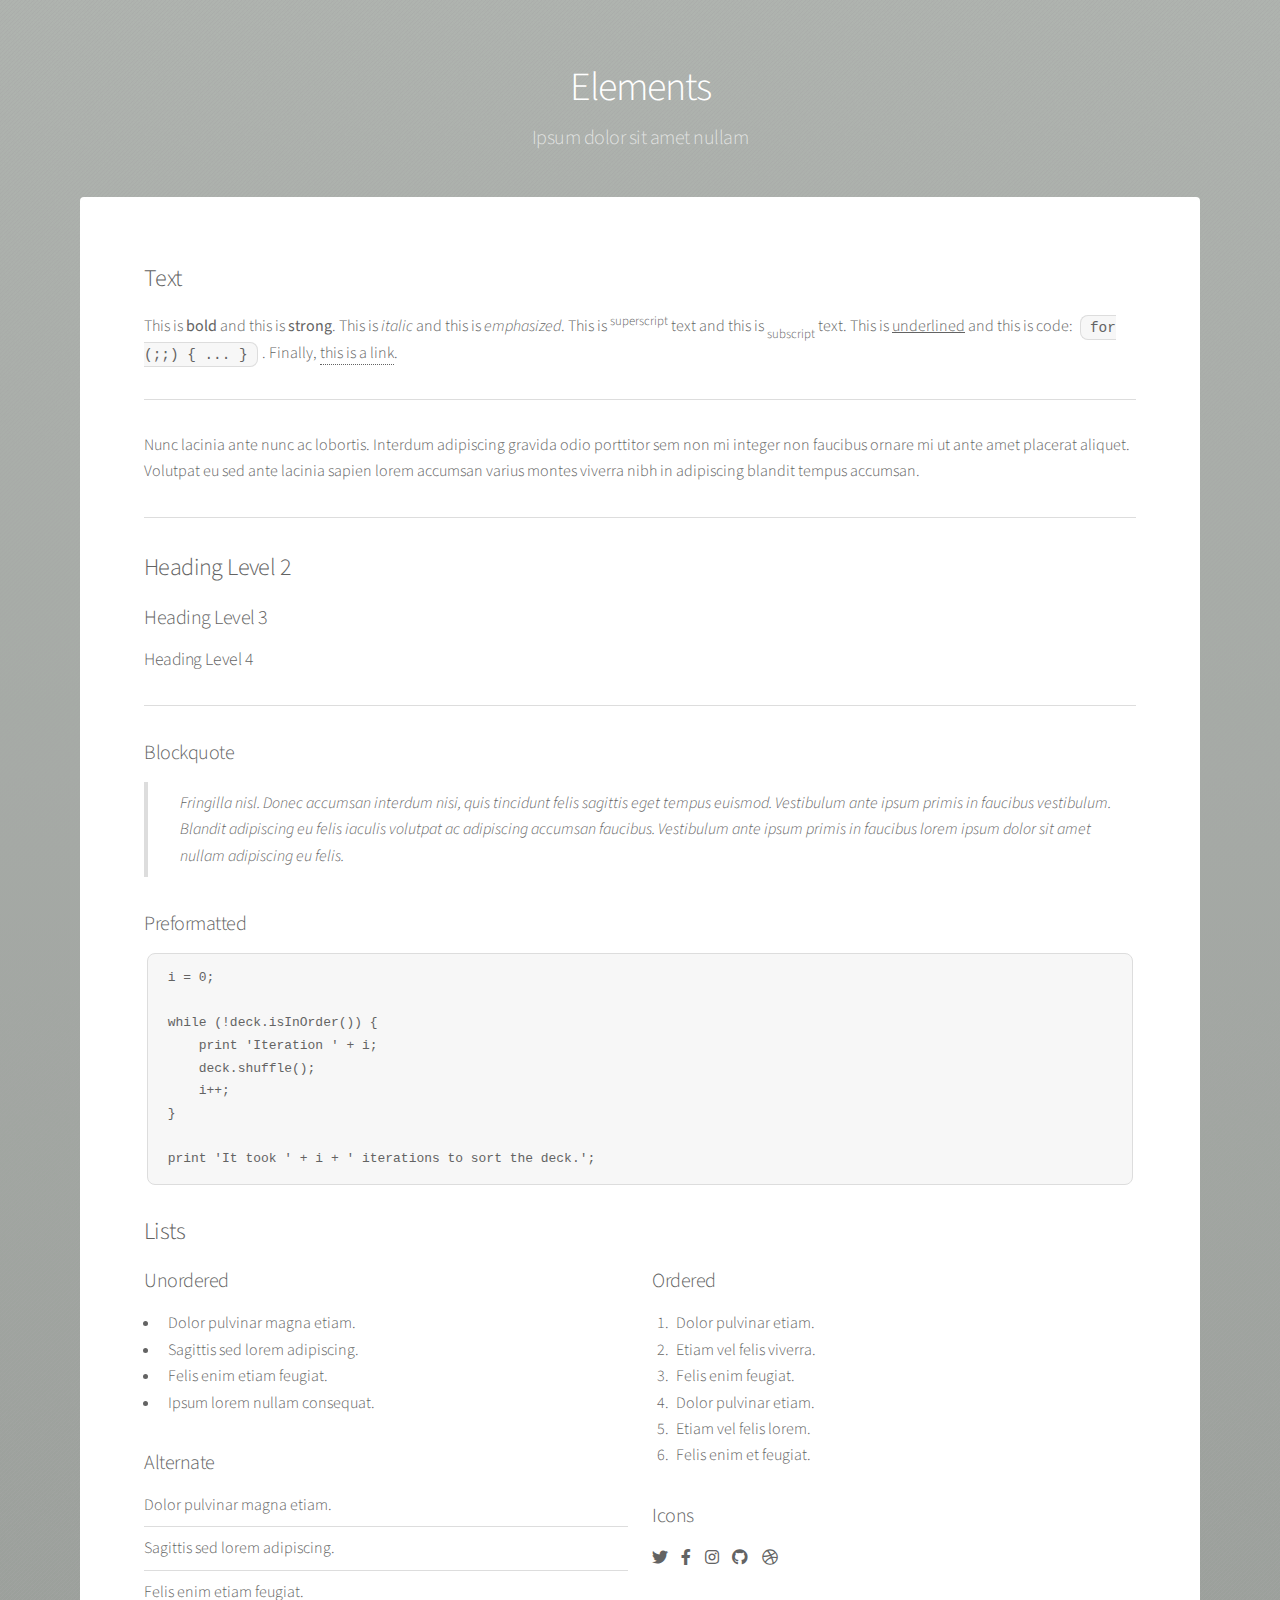
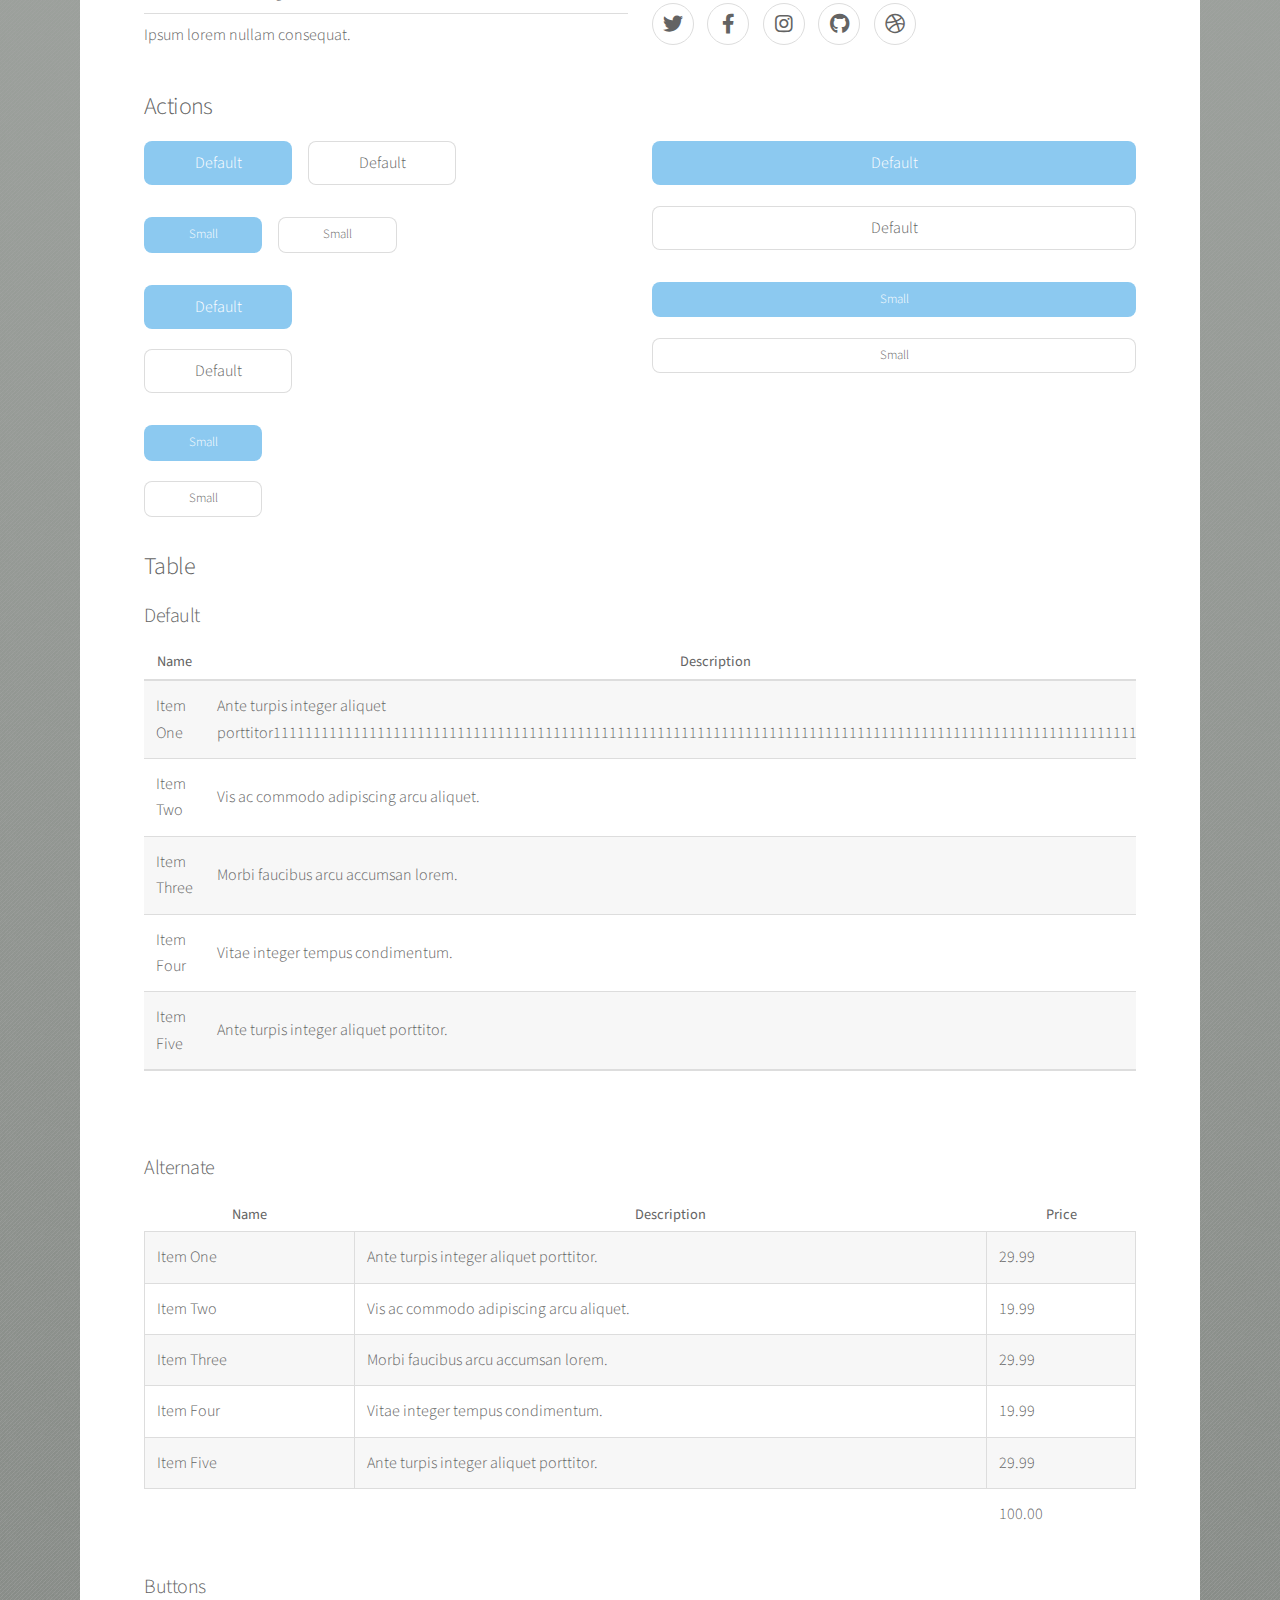
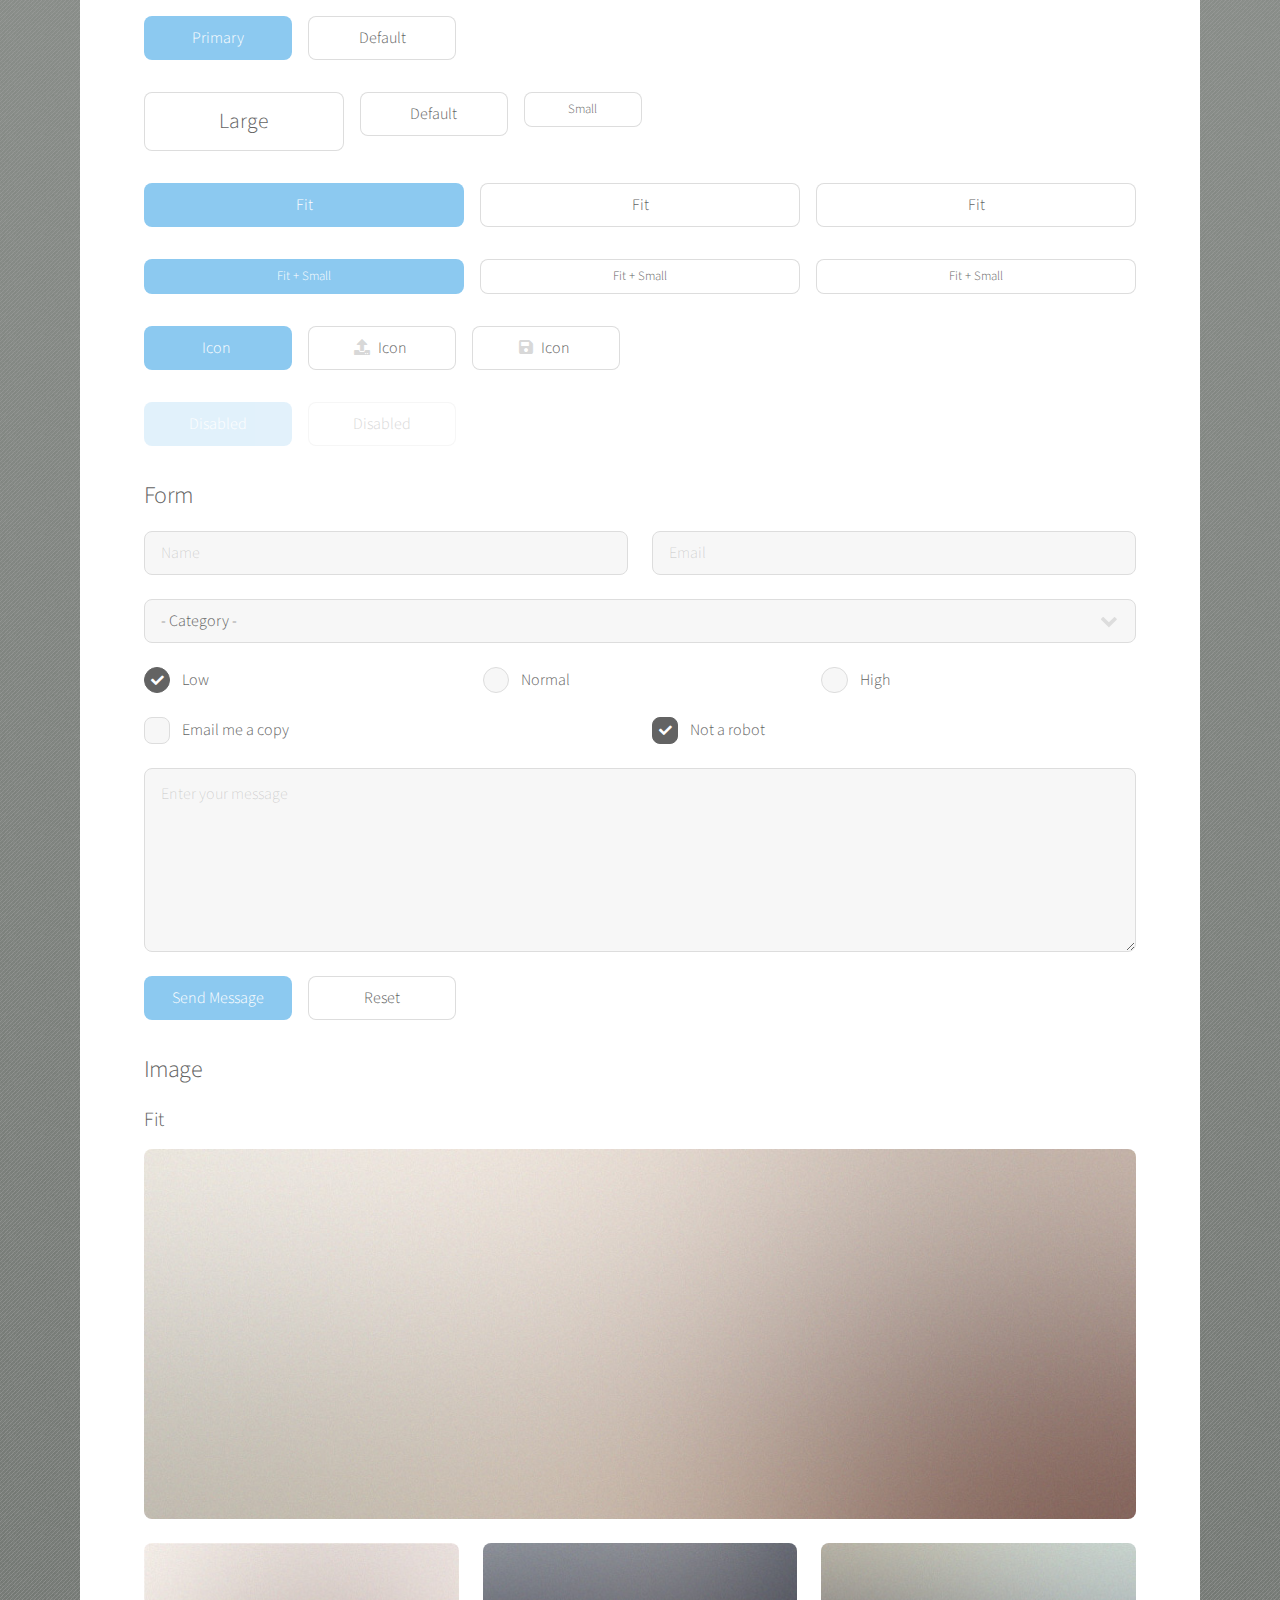
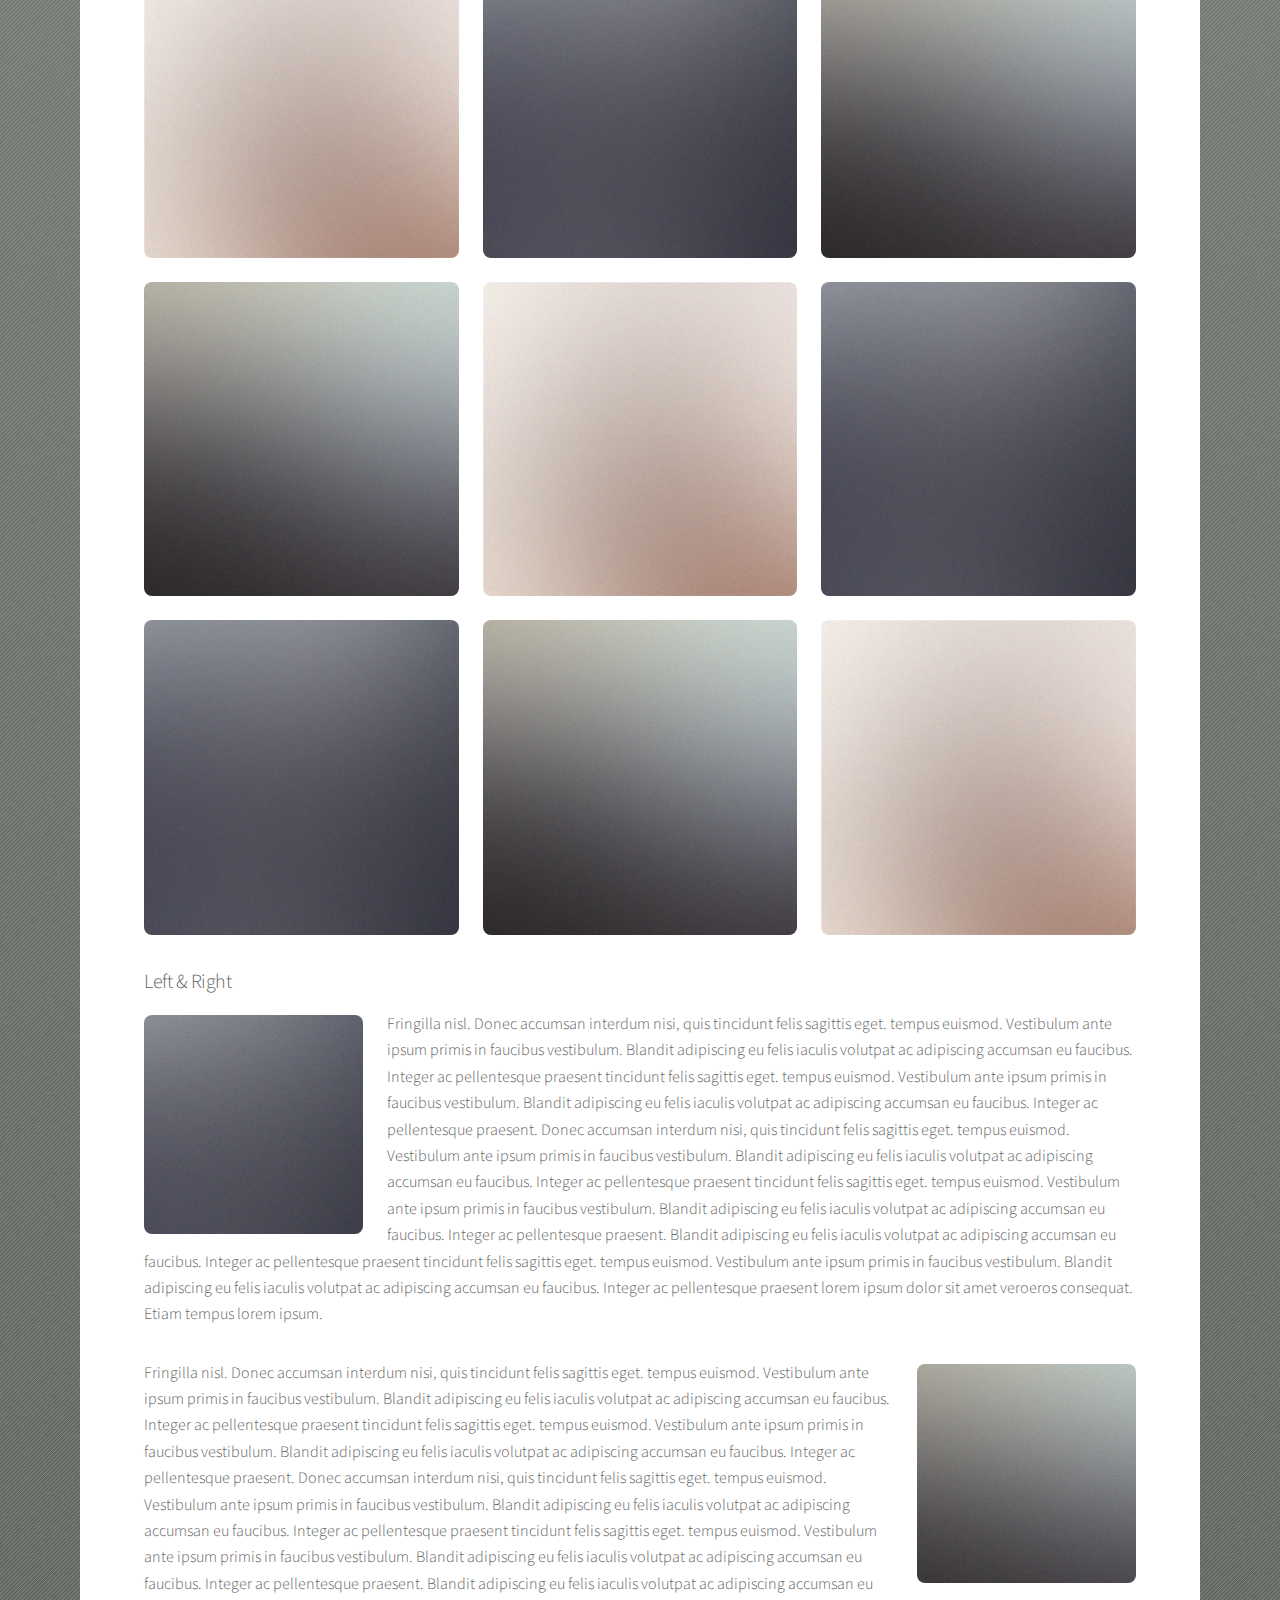
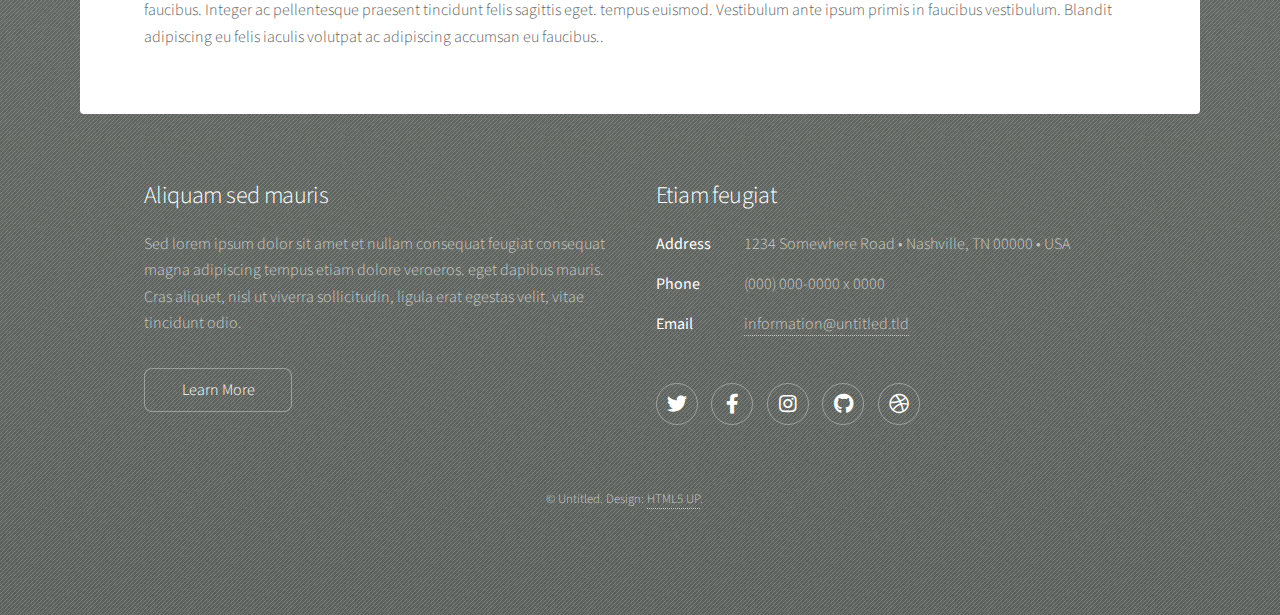
==== commit c3fb739a: "." ====
--- a/elements.html
+++ b/elements.html
@@ -152,7 +152,7 @@
 												<tbody>
 													<tr>
 														<td>Item One</td>
-														<td>Ante turpis integer aliquet porttitor.</td>
+														<td>Ante turpis integer aliquet porttitor111111111111111111111111111111111111111111111111111111111111111111111111111111111111111111111111111111111111111111111.</td>
 														<td>29.99</td>
 													</tr>
 													<tr>
@@ -387,4 +387,4 @@
 			<script src="assets/js/main.js"></script>
 
 	</body>
-</html>+</html>
--- a/assets/css/main.css
+++ b/assets/css/main.css
@@ -1802,10 +1802,11 @@
 
 		}
 
-/* Box */
+/* Box 박스*/
 
 	.box {
 		border-radius: 8px;
+		border-color: rgba(255, 255, 255, 0);
 		border: solid;
 		margin-bottom: 2em;
 		padding: 1.5em;
@@ -1823,9 +1824,33 @@
 			padding: 0;
 		}
 
-	.box {
-		border-color: rgba(255, 255, 255, 0.35);
-	}
+	.box.person {
+		width: 400px;
+		height: 400px;
+		box-sizing: border-box;
+		border: solid 0.1px rgba(255, 255, 255, 0);
+		padding: 1em 0.2em;
+	}
+
+		.box.person h3 {
+			margin: 0;
+		}
+
+		.box.person .image {
+			margin-bottom: 0.1em;
+		}
+
+			.box.person .image img {
+				margin: 1% auto 0.2em auto;
+				max-width:90%;
+				max-height:230px;
+			}
+
+	.box.paragraph {
+		border-bottom: solid 2px #dbdbdb;
+		padding: 3em 1.5em;
+	}
+
 
 /* Button */
 
@@ -2384,6 +2409,13 @@
 			.image.left img, .image.right img {
 				width: 100%;
 			}
+			.image.round img {
+				border-radius: 100%;
+			}
+
+			.image.semiround img {
+				border-radius: 5%;
+			}
 
 		.image.left {
 			float: left;
@@ -2734,13 +2766,15 @@
 
 		table td {
 			padding: 0.75em 0.75em;
+			text-align: left;
+			vertical-align: middle;
 		}
 
 		table th {
 			font-size: 0.9em;
 			font-weight: 400;
-			padding: 0 0.75em 0.75em 0.75em;
-			text-align: left;
+			padding: 0.35em 0.75em 0.35em 0.75em;
+			text-align: center;
 		}
 
 		table thead {
@@ -3226,12 +3260,13 @@
 		-ms-transition: background-color 0.2s ease, border-top-left-radius 0.2s ease, border-top-right-radius 0.2s ease, padding 0.2s ease;
 		transition: background-color 0.2s ease, border-top-left-radius 0.2s ease, border-top-right-radius 0.2s ease, padding 0.2s ease;
 		background-color: #ffffff;
-		color: #636363;
+		color: #636363; /* nav 글씨색 */
 		position: absolute;
-		width: 64em;
-		max-width: calc(100% - 4em);
-		padding: 0.5em;
-		background-color: #f7f7f7;
+		left:0; right:0;
+	 	margin:auto;
+		max-width: calc(100% - 10em);
+		padding: 0.3em;
+		background-color: #f7f7f7; /* nav 배경색 */
 		border-top-left-radius: 0.25em;
 		border-top-right-radius: 0.25em;
 		cursor: default;
@@ -3283,7 +3318,7 @@
 				-ms-transition: margin 0.2s ease;
 				transition: margin 0.2s ease;
 				display: inline-block;
-				margin: 0 0.2em;
+				margin: auto; /* nav 각 요소 외부 간격 결정*/
 				padding: 0;
 				vertical-align: middle;
 			}
@@ -3296,10 +3331,11 @@
 					display: inline-block;
 					height: 2.25em;
 					line-height: 2.25em;
-					padding: 0 1.0em;
+					padding: 0 1.0em; /* nav 요소 글씨와 둥근창 내부 여백 결정*/
 					border: 0;
 					border-radius: 8px;
 					box-shadow: inset 0 0 0 1px transparent;
+					font-size: 1.3vw;
 				}
 
 					#nav ul li a:hover {
@@ -3322,31 +3358,38 @@
 		}
 
 			#nav.alt ul li {
-				margin: 0 0.175em;
 			}
 
 				#nav.alt ul li a {
 					font-size: 0.9em;
 				}
 
-		@media screen and (max-width: 736px) {
-
-			#nav {
-				display: inline-block;
-				/*display: none;*/
-			}
-			/*모바일 화면 상단바*/
-			#nav ul li a {
-				font-size: 2.2vw;
-			}
-			#nav.alt ul li a {
-				font-size: 2.2vw;
-			}
-				#nav + #main {
-					padding-top: 0 0 1em 0;
-			}
-
-		}
+			@media screen and (max-width: 800px) {
+				#nav {
+					max-width: calc(100% - 6em);
+				}
+				#nav ul li a {
+					font-size: 2vw;
+				}
+			}
+
+			@media screen and (max-width: 480px) {
+
+				#nav {
+					max-width: calc(100% - 2em);
+				}
+				#nav ul li a {
+					font-size: 2.5vw;
+				}
+			}
+
+			@media screen and (max-width: 360px) {
+
+				#nav {
+					max-width: calc(100% - 0.1em);
+				}
+
+			}
 
 /* Main */
 
@@ -3777,14 +3820,17 @@
 
 		}
 
-/* Wrapper */
+/* Wrapper - 메인 창 너비 결정 */
 
 	#wrapper {
-		width: 64em;
-		max-width: calc(100% - 4em);
+		max-width: calc(100% - 10em);
 		margin: 0 auto;
 	}
-
+		@media screen and (max-width: 800px) {
+			#wrapper {
+				max-width: calc(100% - 6em);
+			}
+		}
 		@media screen and (max-width: 480px) {
 
 			#wrapper {
@@ -3796,7 +3842,7 @@
 		@media screen and (max-width: 360px) {
 
 			#wrapper {
-				max-width: 100%;
-			}
-
-		}
+				max-width: calc(100% - 0.1em);
+			}
+
+		}
